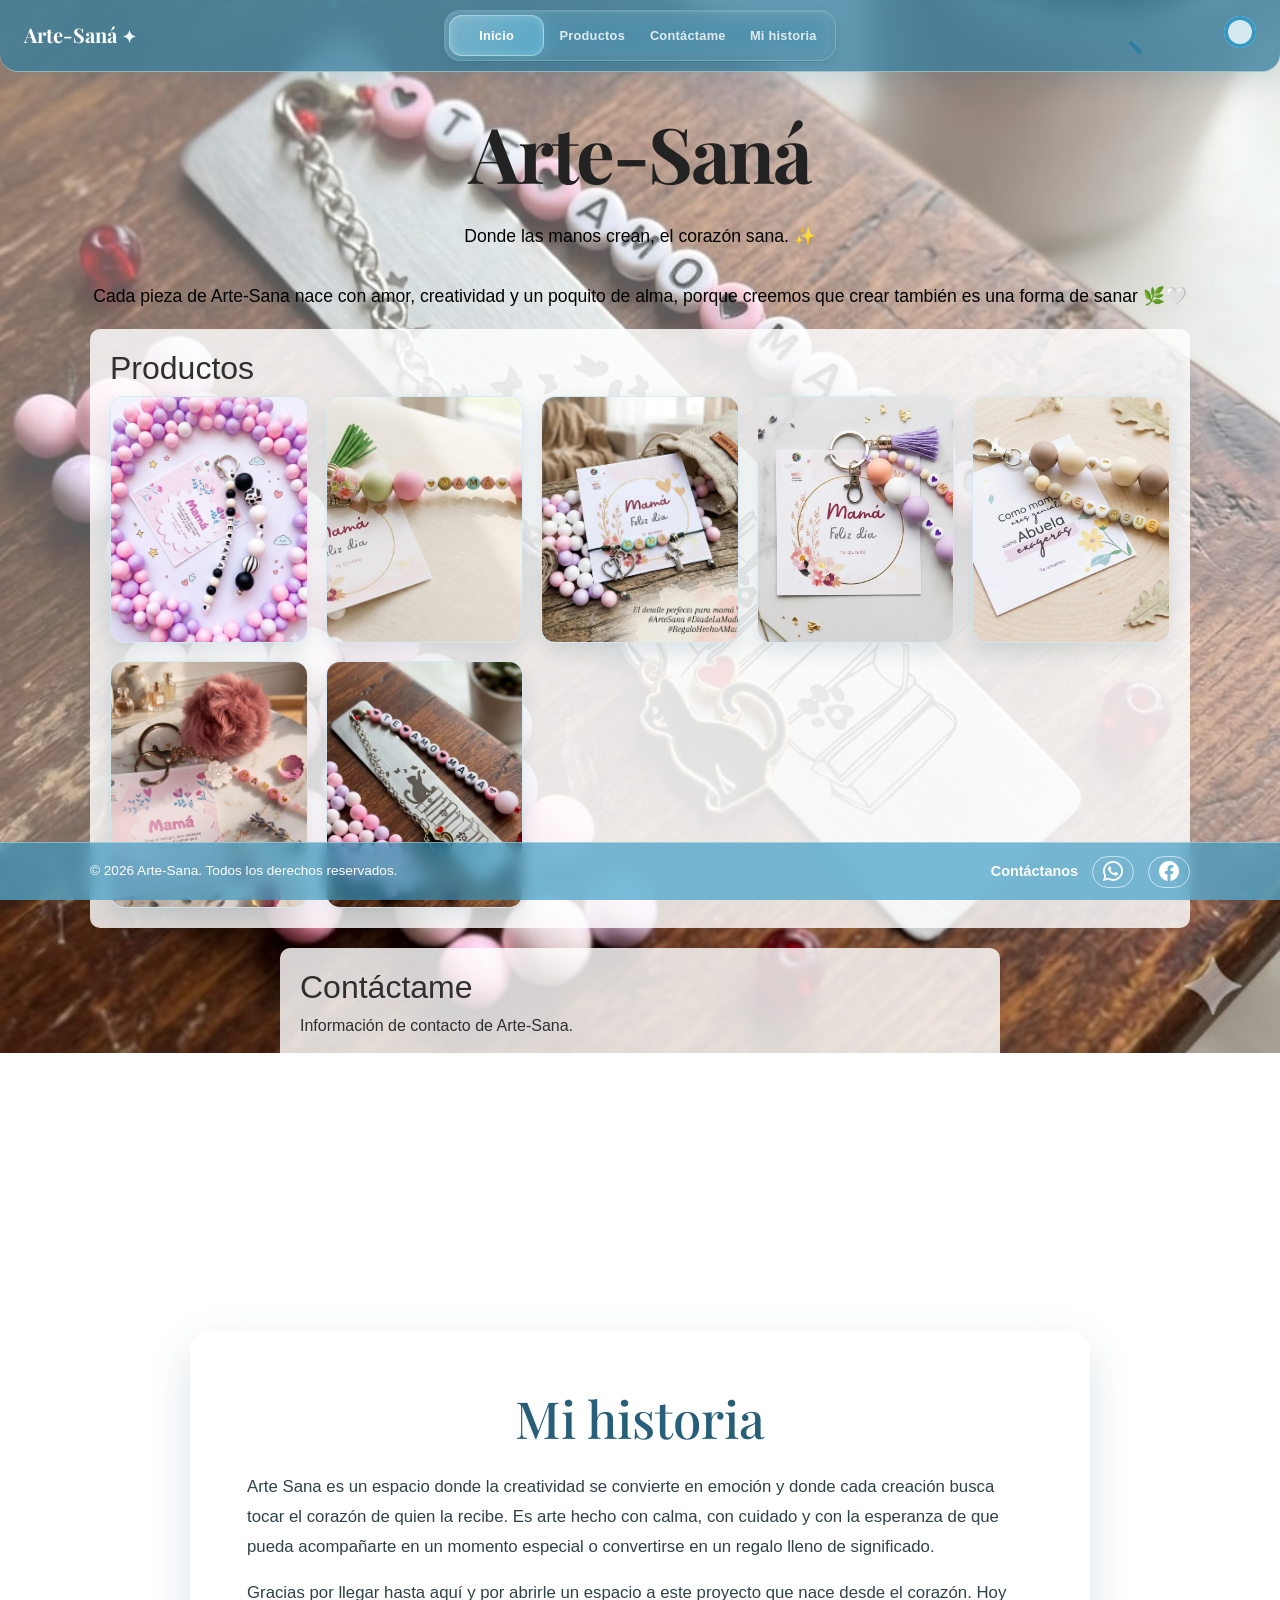
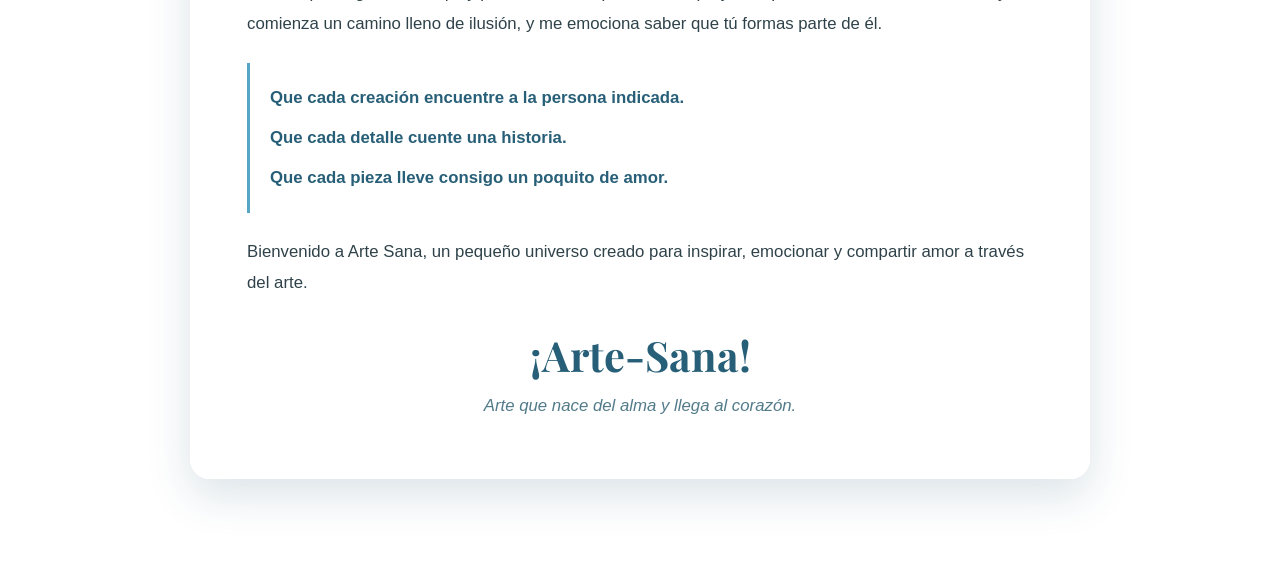
==== index.html @ e48c58b5 "primer commit sitio arte_sana" ====
<!DOCTYPE html>
<html lang="es">

<head>
    <meta charset="UTF-8">
    <meta name="viewport" content="width=device-width, initial-scale=1">

    <title>Arte-Sana</title>

    <link href="https://cdn.jsdelivr.net/npm/bootstrap@5.3.3/dist/css/bootstrap.min.css" rel="stylesheet">


    <link rel="preconnect" href="https://fonts.googleapis.com">
    <link rel="preconnect" href="https://fonts.gstatic.com" crossorigin>

    <link href="https://fonts.googleapis.com/css2?family=Playfair+Display:wght@500;600;700;800&display=swap"
        rel="stylesheet">

    <link rel="stylesheet" href="https://cdn.jsdelivr.net/npm/bootstrap-icons@1.13.1/font/bootstrap-icons.min.css">

    <link rel="stylesheet" href="style.css">
</head>

<body>

    <header class="topbar">
        <a class="marca" href="#inicio">Arte-Saná <span aria-hidden="true">✦</span></a>

        <nav class="sidebar glass-radio-group" aria-label="Navegación principal" data-active="0">
            <a class="sidebar-link" href="#inicio">Inicio</a>
            <a class="sidebar-link" href="#productos">Productos</a>
            <a class="sidebar-link" href="#contacto">Contáctame</a>
            <a class="sidebar-link" href="#historia">Mi historia</a>
            <span class="glass-glider" aria-hidden="true"></span>
        </nav>

        <form class="search-bar" role="search" aria-label="Buscar productos">
            <label for="buscar-productos">Buscar productos</label>
            <input required pattern=".*\S.*" type="search" class="input" id="buscar-productos"
                aria-label="Buscar productos" autocomplete="off">
            <span class="caret" aria-hidden="true"></span>
        </form>
    </header>

    <main class="pagina" id="inicio">

        <h1>Arte-Saná</h1>

        <h3>Donde las manos crean, el corazón sana. ✨</h3>
        <br>
        <h3>Cada pieza de Arte-Sana nace con amor, creatividad y un poquito de alma, porque creemos que crear también es
            una forma de sanar 🌿🤍</h3>

        <section id="productos" class="seccion seccion-productos">
            <h2>Productos</h2>
            <div class="productos-galeria" aria-live="polite">
                <article class="producto-foto" data-search="producto artesanal 1 foto uno">
                    <img src="img/fondocarrusel1.jpg" alt="Foto del producto artesanal 1">
                </article>
                <article class="producto-foto" data-search="producto artesanal 2 foto dos">
                    <img src="img/fondocarrusel2.jpg" alt="Foto del producto artesanal 2">
                </article>
                <article class="producto-foto" data-search="producto artesanal 3 foto tres">
                    <img src="img/fondocarrusel3.jpg" alt="Foto del producto artesanal 3">
                </article>
                <article class="producto-foto" data-search="producto artesanal 4 foto cuatro">
                    <img src="img/fondocarrusel4.jpg" alt="Foto del producto artesanal 4">
                </article>
                <article class="producto-foto" data-search="producto artesanal 5 foto cinco">
                    <img src="img/fondocarrusel5.jpg" alt="Foto del producto artesanal 5">
                </article>
                <article class="producto-foto" data-search="producto artesanal 6 foto seis">
                    <img src="img/fondocarrusel6.jpg" alt="Foto del producto artesanal 6">
                </article>
                <article class="producto-foto" data-search="producto artesanal 7 foto siete">
                    <img src="img/fondocarrusel7.jpg" alt="Foto del producto artesanal 7">
                </article>
            </div>
            <p class="sin-resultados" hidden>No se encontraron productos.</p>
        </section>

        <section id="contacto" class="seccion">
            <h2>Contáctame</h2>
            <p>Información de contacto de Arte-Sana.</p>
        </section>

    </main>

    <section id="historia" class="historia-seccion" aria-labelledby="historia-titulo">
        <div class="historia-contenido">
            <h2 id="historia-titulo">Mi historia</h2>
            <p>Arte Sana es un espacio donde la creatividad se convierte en emoción y donde cada creación busca tocar
                el corazón de quien la recibe. Es arte hecho con calma, con cuidado y con la esperanza de que pueda
                acompañarte en un momento especial o convertirse en un regalo lleno de significado.</p>
            <p>Gracias por llegar hasta aquí y por abrirle un espacio a este proyecto que nace desde el corazón. Hoy
                comienza un camino lleno de ilusión, y me emociona saber que tú formas parte de él.</p>
            <div class="historia-deseos">
                <p>Que cada creación encuentre a la persona indicada.</p>
                <p>Que cada detalle cuente una historia.</p>
                <p>Que cada pieza lleve consigo un poquito de amor.</p>
            </div>
            <p>Bienvenido a Arte Sana, un pequeño universo creado para inspirar, emocionar y compartir amor a través
                del arte.</p>
            <h3>¡Arte-Sana!</h3>
            <p class="historia-frase">Arte que nace del alma y llega al corazón.</p>
        </div>
    </section>

    <footer class="footer">

        <div class="footer-contenido">

            <p class="copyright">
                © 2026 Arte-Sana. Todos los derechos reservados.
            </p>

            <div class="redes">

                <span>Contáctanos</span>

                <a href="https://wa.me/50688555545?text=Hola%2C%20me%20gustar%C3%ADa%20tener%20m%C3%A1s%20informaci%C3%B3n%20sobre%20Arte-Sana."
                    target="_blank" rel="noopener noreferrer" aria-label="Escribir por WhatsApp"
                    title="Escríbenos por WhatsApp">
                    <i class="bi bi-whatsapp"></i>
                </a>

                <a href="https://www.facebook.com/profile.php?id=61594188442685" target="_blank"
                    rel="noopener noreferrer" aria-label="Visitar Facebook de Arte-Sana" title="Visitar Facebook">
                    <i class="bi bi-facebook"></i>
                </a>

            </div>

        </div>

    </footer>
    <script>
        const productSearch = document.querySelector("#buscar-productos");
        const productCards = [...document.querySelectorAll(".producto-foto")];
        const noProductsMessage = document.querySelector(".sin-resultados");

        function filterProducts() {
            const query = productSearch.value.trim().toLocaleLowerCase();
            let visibleProducts = 0;

            productCards.forEach((card) => {
                const matches = card.dataset.search.includes(query);
                card.hidden = !matches;
                visibleProducts += Number(matches);
            });

            noProductsMessage.hidden = visibleProducts > 0;
        }

        productSearch.addEventListener("input", filterProducts);
        document.querySelector(".search-bar").addEventListener("submit", (event) => {
            event.preventDefault();
            filterProducts();
            document.querySelector("#productos").scrollIntoView({ behavior: "smooth" });
        });

        const footer = document.querySelector(".footer");
        const sectionLinks = [...document.querySelectorAll(".sidebar-link")];
        const sectionNav = document.querySelector(".sidebar");

        function updateActiveSection() {
            const currentHash = window.location.hash || "#inicio";
            const activeIndex = sectionLinks.findIndex((link) => link.hash === currentHash);
            const index = activeIndex < 0 ? 0 : activeIndex;

            sectionNav.dataset.active = index;
            sectionLinks.forEach((link, linkIndex) => {
                if (linkIndex === index) {
                    link.setAttribute("aria-current", "page");
                } else {
                    link.removeAttribute("aria-current");
                }
            });
        }

        sectionNav.addEventListener("click", (event) => {
            if (event.target.closest(".sidebar-link")) {
                updateActiveSection();
            }
        });
        window.addEventListener("hashchange", updateActiveSection);
        updateActiveSection();

        let lastScrollY = window.scrollY;

        window.addEventListener("scroll", () => {
            const currentScrollY = window.scrollY;
            const scrollDifference = currentScrollY - lastScrollY;

            if (Math.abs(scrollDifference) >= 4) {
                const isScrollingUp = scrollDifference < 0 && currentScrollY > 0;
                footer.classList.toggle("footer--oculto", isScrollingUp);
                footer.inert = isScrollingUp;
                lastScrollY = currentScrollY;
            }
        }, { passive: true });
    </script>
</body>

</html>
---- style.css ----
* {
    box-sizing: border-box;
}

html,
body {
    width: 100%;
    min-height: 100%;
    margin: 0;
}

html {
    scroll-behavior: smooth;
}

body {
    overflow-x: hidden;
    font-family: Arial, sans-serif;
}

/* Fondo principal de Arte-Sana */
.pagina {
    min-height: 100vh;
    padding: 112px 40px 125px;

    background-image:
        linear-gradient(rgba(255, 255, 255, 0.35),
            rgba(255, 255, 255, 0.35)),
        url("img/fondo.jpg.jpeg");

    background-size: cover;
    background-position: center;
    background-repeat: no-repeat;
    background-attachment: fixed;
}

/* Título principal */
h1 {
    margin: 0 0 30px;
    color: #222;
    text-align: center;

    font-family: "Playfair Display", Georgia, serif;
    font-size: clamp(2.5rem, 6vw, 5rem);
    font-weight: 700;
    line-height: 1.05;
    letter-spacing: -0.03em;
}

/* Texto descriptivo */
h3 {
    margin: 0 0 10px;
    color: black;
    text-align: center;

    font-family: "Montserrat", Arial, sans-serif;
    font-size: 1.1rem;
    font-weight: 400;
    line-height: 1.5;
}

/* Franja superior translúcida */
.topbar {
    position: fixed;
    top: 0;
    right: 0;
    left: 0;
    z-index: 40;

    display: grid;
    grid-template-columns: minmax(0, 1fr) auto minmax(0, 1fr);
    align-items: center;
    gap: 18px;
    min-height: 72px;
    padding: 8px 24px;

    background: rgba(52, 126, 157, 0.76);
    border: 0;
    border-bottom: 1px solid rgba(255, 255, 255, 0.42);
    border-radius: 0 0 18px 18px;
    box-shadow: 0 8px 28px rgba(30, 86, 109, 0.16);

    backdrop-filter: blur(14px);
    -webkit-backdrop-filter: blur(14px);
}

.marca {
    justify-self: start;

    color: white;
    font-family: "Playfair Display", Georgia, serif;
    font-size: 1.25rem;
    font-weight: 700;
    text-decoration: none;
    white-space: nowrap;
}

.marca span {
    color: #eaf7fb;
    font-family: Arial, sans-serif;
    font-size: 0.85em;
}

/* Navegación segmentada en vidrio */
.sidebar {
    --bg: rgba(231, 245, 250, 0.13);
    --text: rgba(255, 255, 255, 0.82);

    position: relative;
    display: flex;
    align-items: center;
    justify-content: center;
    overflow: hidden;
    width: fit-content;
    padding: 4px;

    background: var(--bg);
    border: 1px solid rgba(255, 255, 255, 0.16);
    border-radius: 1rem;
    box-shadow:
        inset 1px 1px 4px rgba(255, 255, 255, 0.2),
        inset -1px -1px 6px rgba(20, 69, 91, 0.18),
        0 4px 12px rgba(20, 69, 91, 0.12);
    backdrop-filter: blur(12px);
    -webkit-backdrop-filter: blur(12px);
}

.sidebar-link {
    position: relative;
    z-index: 2;
    display: flex;
    flex: 1;
    align-items: center;
    justify-content: center;
    min-width: 78px;
    padding: 0.7rem 1rem;

    color: var(--text);
    text-decoration: none;
    font-size: 0.8rem;
    font-weight: 600;
    letter-spacing: 0.02em;
    white-space: nowrap;

    transition: color 0.3s ease-in-out;
}

.sidebar-link:hover {
    color: #fff;
}

.sidebar-link[aria-current="page"] {
    color: #fff;
}

.sidebar-link:focus-visible {
    outline: 2px solid rgba(255, 255, 255, 0.9);
    outline-offset: -3px;
    border-radius: 0.75rem;
}

.glass-glider {
    position: absolute;
    top: 4px;
    bottom: 4px;
    left: 4px;
    z-index: 1;
    width: calc((100% - 8px) / 4);

    background: linear-gradient(135deg, rgba(179, 229, 247, 0.42), rgba(91, 179, 211, 0.72));
    border: 1px solid rgba(255, 255, 255, 0.42);
    border-radius: 0.8rem;
    box-shadow:
        0 0 18px rgba(134, 213, 241, 0.28),
        0 0 10px rgba(220, 247, 255, 0.25) inset;
    transition:
        transform 0.5s cubic-bezier(0.37, 1.2, 0.66, 1),
        background 0.4s ease-in-out,
        box-shadow 0.4s ease-in-out;
    pointer-events: none;
}

.sidebar[data-active="1"] .glass-glider {
    transform: translateX(100%);
}

.sidebar[data-active="2"] .glass-glider {
    transform: translateX(200%);
}

.sidebar[data-active="3"] .glass-glider {
    transform: translateX(300%);
}

/* Buscador integrado en la franja */
.search-bar {
    justify-self: end;
    width: min(17em, 24vw);
    margin: 0;
}

.search-bar label {
    position: absolute;
    width: 1px;
    height: 1px;
    padding: 0;
    overflow: hidden;
    clip: rect(0, 0, 0, 0);
    white-space: nowrap;
    clip-path: inset(50%);
}

.search-bar .input,
.search-bar .caret {
    display: block;
    margin: auto;
    transition: all 0.5s linear;
}

.search-bar .input {
    width: 2em;
    height: 2em;
    margin-right: 0;

    color: #20343c;
    font: 1em/1.5 Arial, sans-serif;
    background: rgba(231, 245, 250, 0.88);
    border: 0;
    border-radius: 50%;
    box-shadow: 0 0 0 0.25em inset #3498c3;
    caret-color: #2a7ea3;
    appearance: none;
    cursor: pointer;
}

.search-bar:hover .input,
.search-bar .input:focus-visible,
.search-bar .input:valid {
    width: 100%;
    height: 3em;
    padding: 0.75em 1em;

    background: rgba(231, 245, 250, 0.96);
    border-radius: 0.75em;
    box-shadow: 0 0 0 1px rgba(42, 126, 163, 0.28);
    cursor: text;
    outline: 2px solid transparent;
    transition-duration: 0.25s;
    transition-delay: 0.25s;
}

.search-bar .input:focus-visible {
    animation: showCaret 1s steps(1);
}

.search-bar .input::-webkit-search-decoration {
    appearance: none;
}

.search-bar .caret {
    width: 0.25em;
    height: 1em;
    margin-bottom: -0.6em;

    background: #2a7ea3;
    border-radius: 0 0 0.125em 0.125em;
    transform: translate(0, -1em) rotate(-45deg) translate(0, 0.875em);
    transform-origin: 50% 0;
}

.search-bar:hover .input + .caret,
.search-bar .input:focus-visible + .caret,
.search-bar .input:valid + .caret {
    width: 1px;
    height: 1.5em;

    background: transparent;
    animation: handleToCaret 1s linear;
    transform: translate(0, -1em) rotate(-180deg) translate(7.5em, -0.25em);
}

@keyframes showCaret {
    from {
        caret-color: transparent;
    }

    to {
        caret-color: #2a7ea3;
    }
}

@keyframes handleToCaret {
    from {
        width: 0.25em;
        height: 1em;
        background: currentColor;
        transform: translate(0, -1em) rotate(-45deg) translate(0, 0.875em);
    }

    25% {
        width: 0.25em;
        height: 1em;
        background: currentColor;
        transform: translate(0, -1em) rotate(-180deg) translate(0, 0.875em);
    }

    50%,
    62.5% {
        width: 1px;
        height: 1.5em;
        background: #2a7ea3;
        transform: translate(0, -1em) rotate(-180deg) translate(7.5em, 2.5em);
    }

    75%,
    99% {
        width: 1px;
        height: 1.5em;
        background: #2a7ea3;
        transform: translate(0, -1em) rotate(-180deg) translate(7.5em, -0.25em);
    }

    87.5% {
        transform: translate(0, -1em) rotate(-180deg) translate(7.5em, 0.125em);
    }

    to {
        width: 1px;
        height: 1.5em;
        background: transparent;
        transform: translate(0, -1em) rotate(-180deg) translate(7.5em, -0.25em);
    }
}

/* Tarjetas principales */
.seccion {
    width: min(720px, 100%);
    margin: 20px auto;
    padding: 20px;

    color: #2f2f2f;
    background-color: rgba(255, 255, 255, 0.82);
    border-radius: 10px;
}

.seccion h2 {
    margin-top: 0;
}

section[id] {
    scroll-margin-top: 100px;
}

.seccion-productos {
    width: min(1100px, 100%);
}

.historia-seccion {
    display: grid;
    min-height: 100vh;
    padding: 112px 24px 100px;
    place-items: center;

    background-image:
        linear-gradient(rgba(232, 245, 249, 0.48), rgba(232, 245, 249, 0.48)),
        url("img/fondo.jpg.jpeg");
    background-position: center;
    background-size: cover;
    background-attachment: fixed;
}

.historia-contenido {
    width: min(900px, 100%);
    padding: clamp(24px, 5vw, 56px);

    color: #2f424a;
    background: rgba(255, 255, 255, 0.86);
    border: 1px solid rgba(255, 255, 255, 0.72);
    border-radius: 20px;
    box-shadow: 0 16px 44px rgba(32, 83, 105, 0.16);
}

.historia-contenido h2 {
    margin: 0 0 22px;
    color: #285f78;
    font-family: "Playfair Display", Georgia, serif;
    font-size: clamp(2rem, 4vw, 3.25rem);
    text-align: center;
}

.historia-contenido p {
    font-size: 1.05rem;
    line-height: 1.8;
}

.historia-deseos {
    margin: 24px 0;
    padding: 10px 20px;
    color: #285f78;
    border-left: 3px solid #58a6c5;
}

.historia-deseos p {
    margin: 10px 0;
    font-weight: 600;
}

.historia-contenido h3 {
    margin: 26px 0 5px;
    color: #285f78;
    font-family: "Playfair Display", Georgia, serif;
    font-size: clamp(1.8rem, 4vw, 2.6rem);
    font-weight: 700;
}

.historia-contenido .historia-frase {
    margin-bottom: 0;
    color: #527b89;
    font-style: italic;
    text-align: center;
}

.productos-galeria {
    display: grid;
    grid-template-columns: repeat(auto-fit, minmax(180px, 1fr));
    gap: 18px;
}

.producto-foto {
    overflow: hidden;
    aspect-ratio: 4 / 5;
    background: rgba(255, 255, 255, 0.65);
    border: 1px solid rgba(52, 152, 195, 0.18);
    border-radius: 14px;
    box-shadow: 0 8px 20px rgba(32, 83, 105, 0.14);
    transition: transform 0.3s ease, box-shadow 0.3s ease;
}

.producto-foto:hover {
    transform: translateY(-4px);
    box-shadow: 0 12px 24px rgba(32, 83, 105, 0.2);
}

.producto-foto img {
    display: block;

    width: 100%;
    height: 100%;

    object-fit: cover;
    transition: transform 0.5s cubic-bezier(0.22, 1, 0.36, 1);
}

.producto-foto:hover img {
    transform: scale(1.04);
}

.sin-resultados {
    margin: 18px 0 0;
    color: #49616b;
}

/* Footer fijo */
.footer {
    position: fixed;
    right: 0;
    bottom: 0;
    left: 0;

    z-index: 20;

    display: flex;
    align-items: center;
    justify-content: center;

    width: 100%;
    min-height: 58px;
    padding: 6px 20px;

    color: white;
    background: rgba(52, 152, 195, 0.65);
    border-top: 1px solid rgba(255, 255, 255, 0.35);

    backdrop-filter: blur(8px);
    -webkit-backdrop-filter: blur(8px);
    transition: transform 0.3s ease, opacity 0.3s ease;
}

.footer--oculto {
    opacity: 0;
    pointer-events: none;
    transform: translateY(100%);
}

.footer-contenido {
    display: flex;
    align-items: center;
    justify-content: space-between;
    gap: 20px;

    width: min(100%, 1100px);
    min-height: 44px;
    margin: 0 auto;
}

.copyright {
    margin: 0;
    color: white;
    font-size: 0.85rem;
    text-align: left;
}

.redes {
    display: flex;
    align-items: center;
    justify-content: center;
    gap: 14px;

    color: white;
    font-size: 0.9rem;
}

.redes span {
    font-weight: 600;
}

.redes a {
    display: inline-flex;
    align-items: center;
    justify-content: center;

    width: 42px;
    height: 32px;

    color: white;
    text-decoration: none;
    font-size: 1.15rem;

    border: 1px solid rgba(255, 255, 255, 0.6);
    border-radius: 20px;

    transition: background-color 0.2s ease,
        transform 0.2s ease;
}

.redes a i {
    font-size: 1.25rem;
    line-height: 1;
}

.redes a:hover {
    background-color: rgba(255, 255, 255, 0.25);
    transform: translateY(-2px);
}

@media (prefers-reduced-motion: reduce) {
    html {
        scroll-behavior: auto;
    }

    *,
    *::before,
    *::after {
        scroll-behavior: auto !important;
        transition-duration: 0.01ms !important;
    }
}

/* Pantalla dividida y tablets */
@media (max-width: 900px) {
    .pagina {
        padding: 120px 24px 125px;
    }

    .topbar {
        grid-template-columns: auto minmax(0, 1fr);
        gap: 4px 12px;
        padding: 8px 12px;
    }

    .sidebar {
        grid-column: 1 / -1;
        grid-row: 2;
    }

    .marca,
    .search-bar {
        grid-row: 1;
    }
}

/* Celulares */
@media (max-width: 500px) {
    .pagina {
        padding: 122px 10px 150px;
    }

    .topbar {
        top: 0;
        right: 0;
        left: 0;
        grid-template-columns: minmax(0, 1fr) auto;
        gap: 4px 8px;
        min-height: 0;
        padding: 7px 10px;
        border-radius: 0 0 14px 14px;
    }

    .marca {
        font-size: 1.05rem;
    }

    .sidebar {
        justify-content: space-between;
        gap: 0;
        width: 100%;
    }

    .sidebar-link {
        min-width: 0;
        padding: 0.62rem 0.3rem;
        font-size: 0.64rem;
    }

    h1 {
        font-size: 2.5rem;
    }

    .search-bar {
        width: min(11em, 42vw);
    }

    section[id] {
        scroll-margin-top: 115px;
    }

    .historia-seccion {
        min-height: 100vh;
        padding: 130px 14px 90px;
        background-attachment: scroll;
    }

    .historia-contenido {
        padding: 24px 20px;
        border-radius: 16px;
    }

    .historia-contenido p {
        font-size: 0.98rem;
        line-height: 1.7;
    }

    .historia-deseos {
        padding: 8px 14px;
    }

    .productos-galeria {
        grid-template-columns: repeat(2, minmax(0, 1fr));
        gap: 10px;
    }

    .footer {
        min-height: 54px;
        padding: 5px 10px;
    }

    .footer-contenido {
        gap: 8px;
    }

    .copyright {
        font-size: 0.62rem;
    }

    .redes {
        gap: 6px;
        font-size: 0.68rem;
    }

    .redes a {
        width: 30px;
        height: 28px;
    }

    .redes a i {
        font-size: 1rem;
    }
}
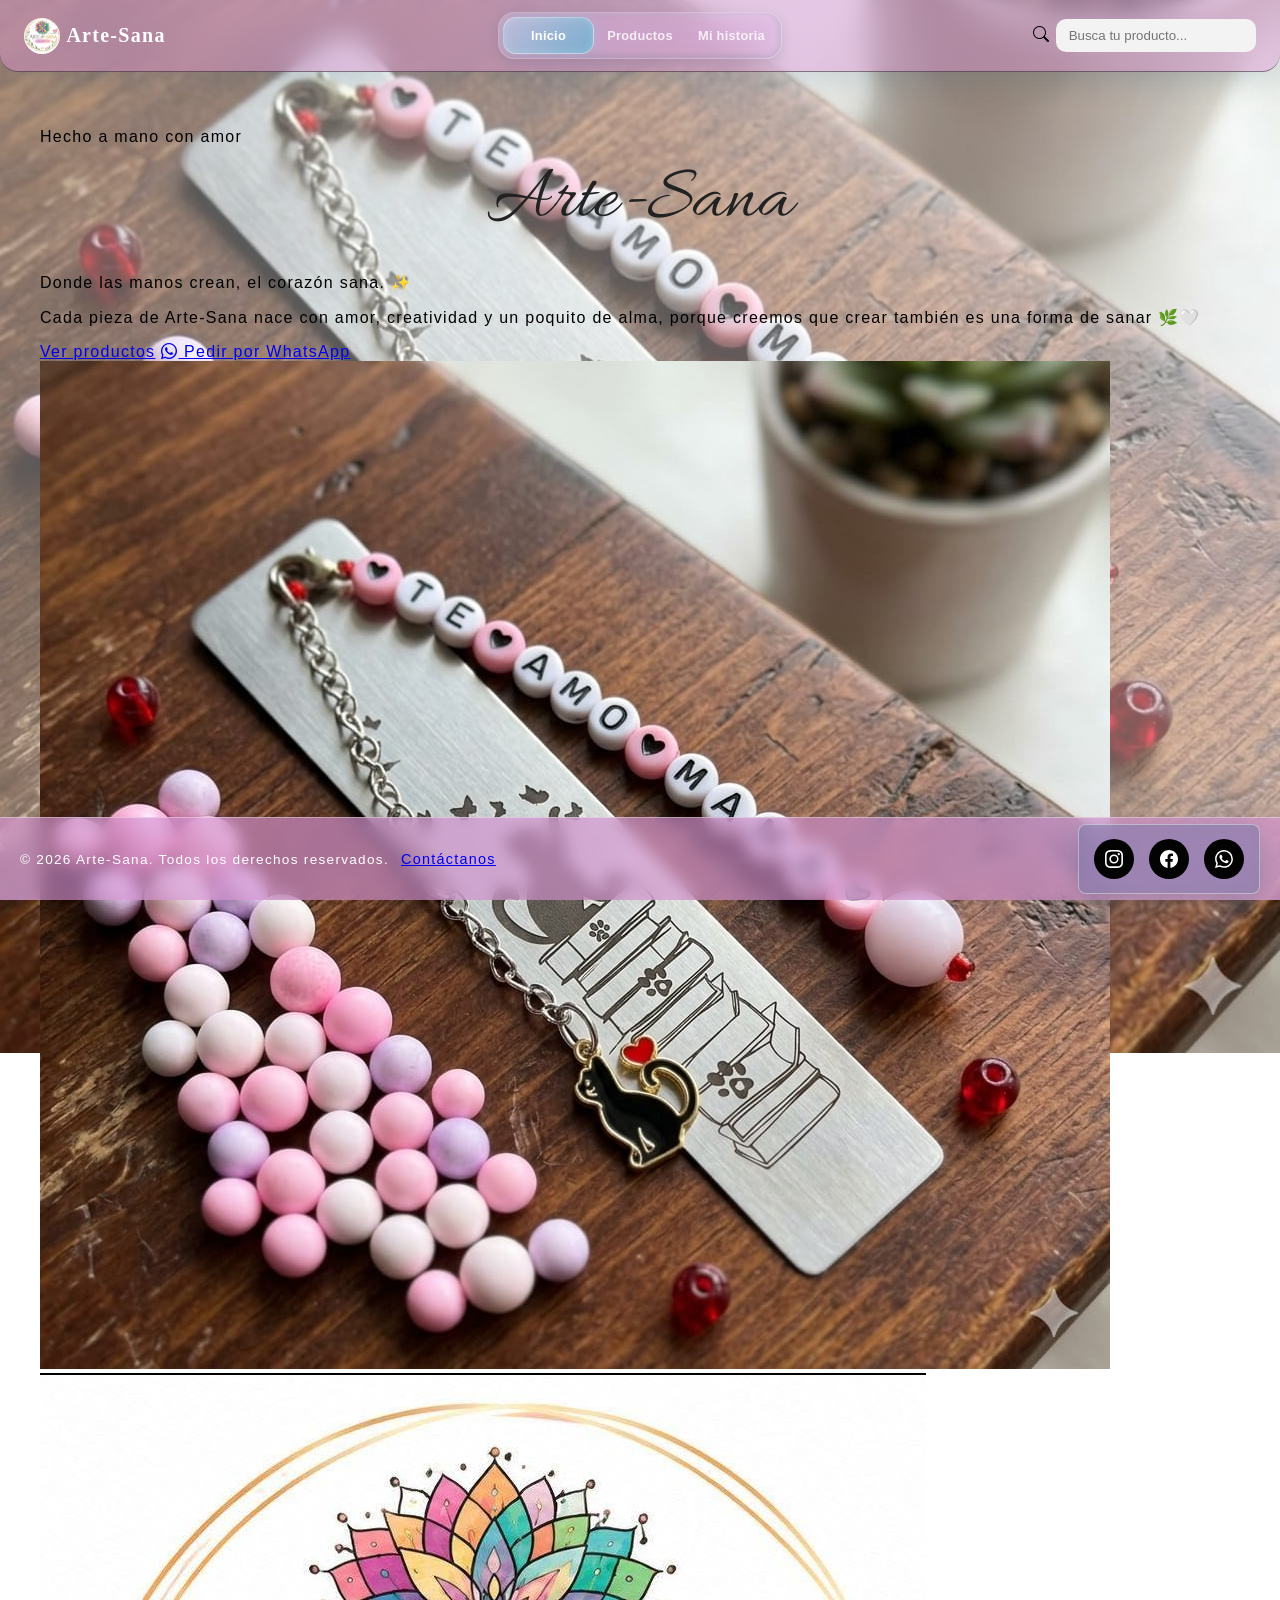
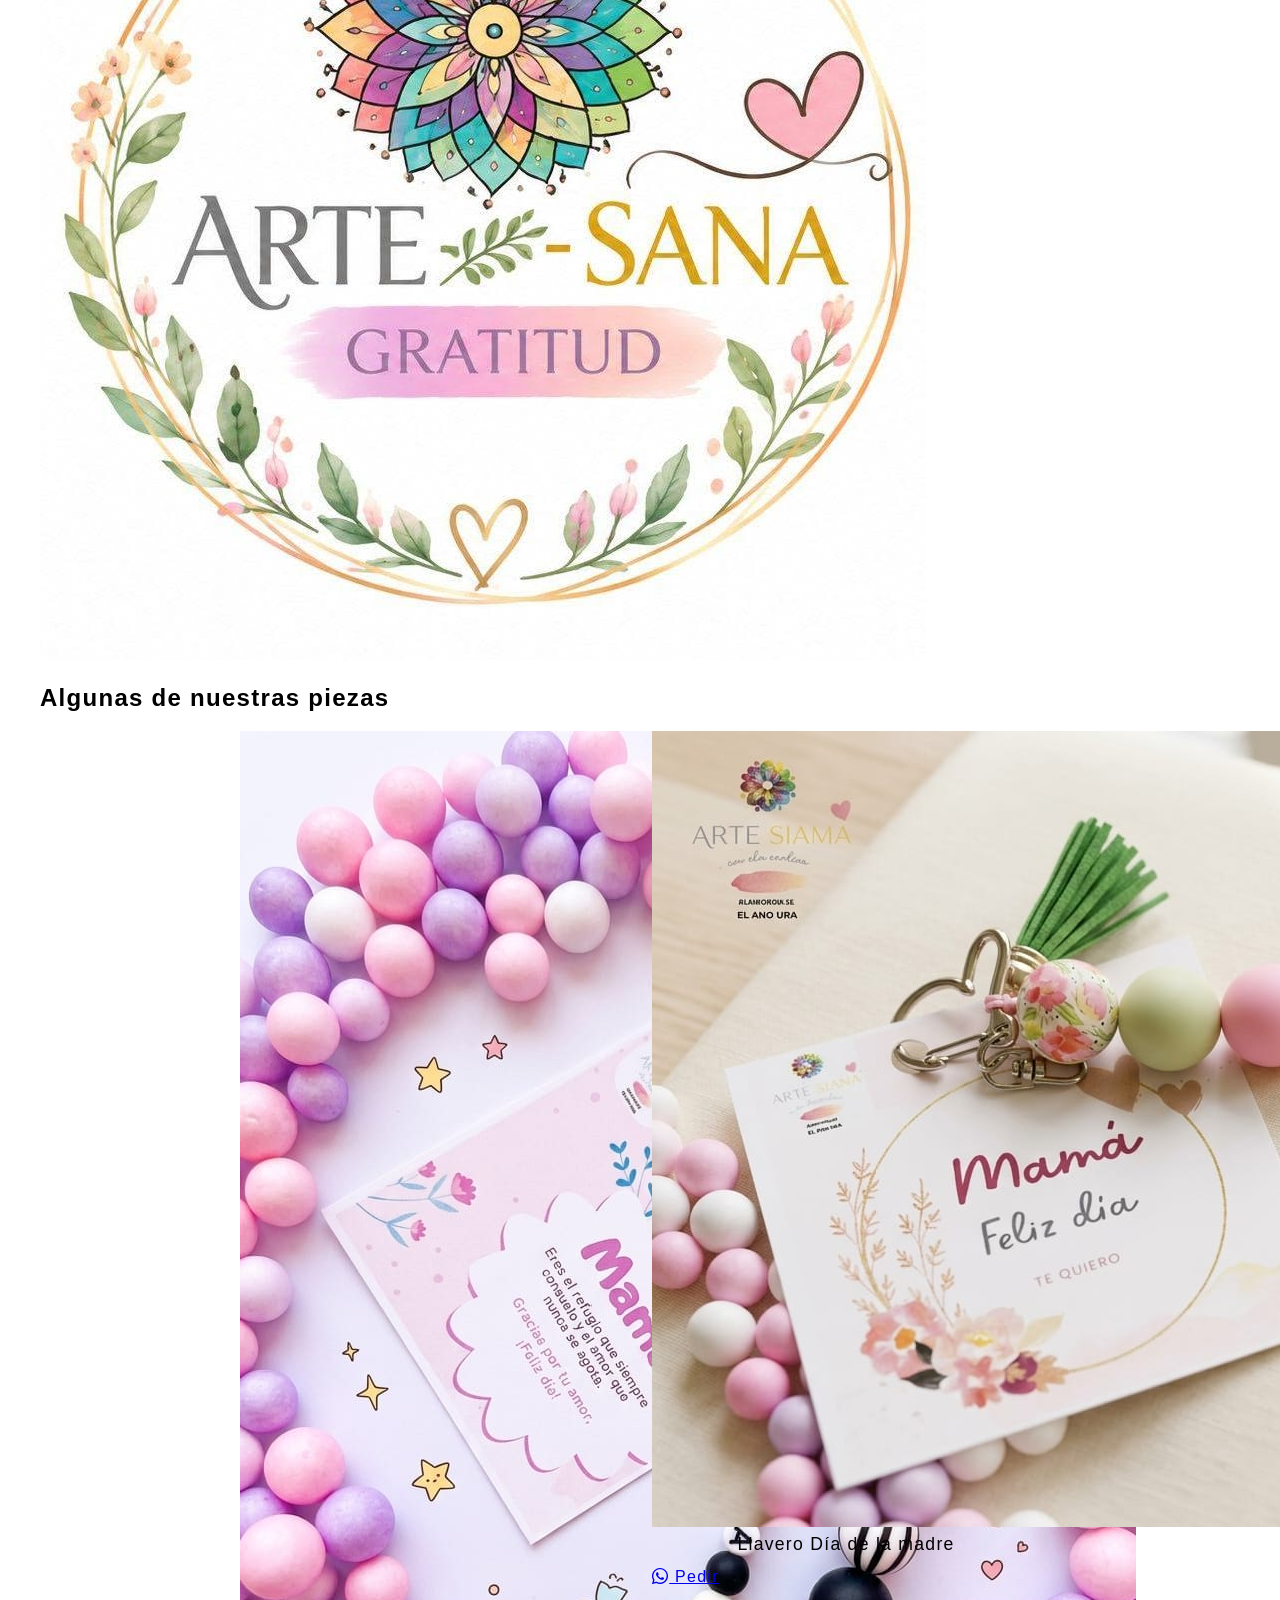
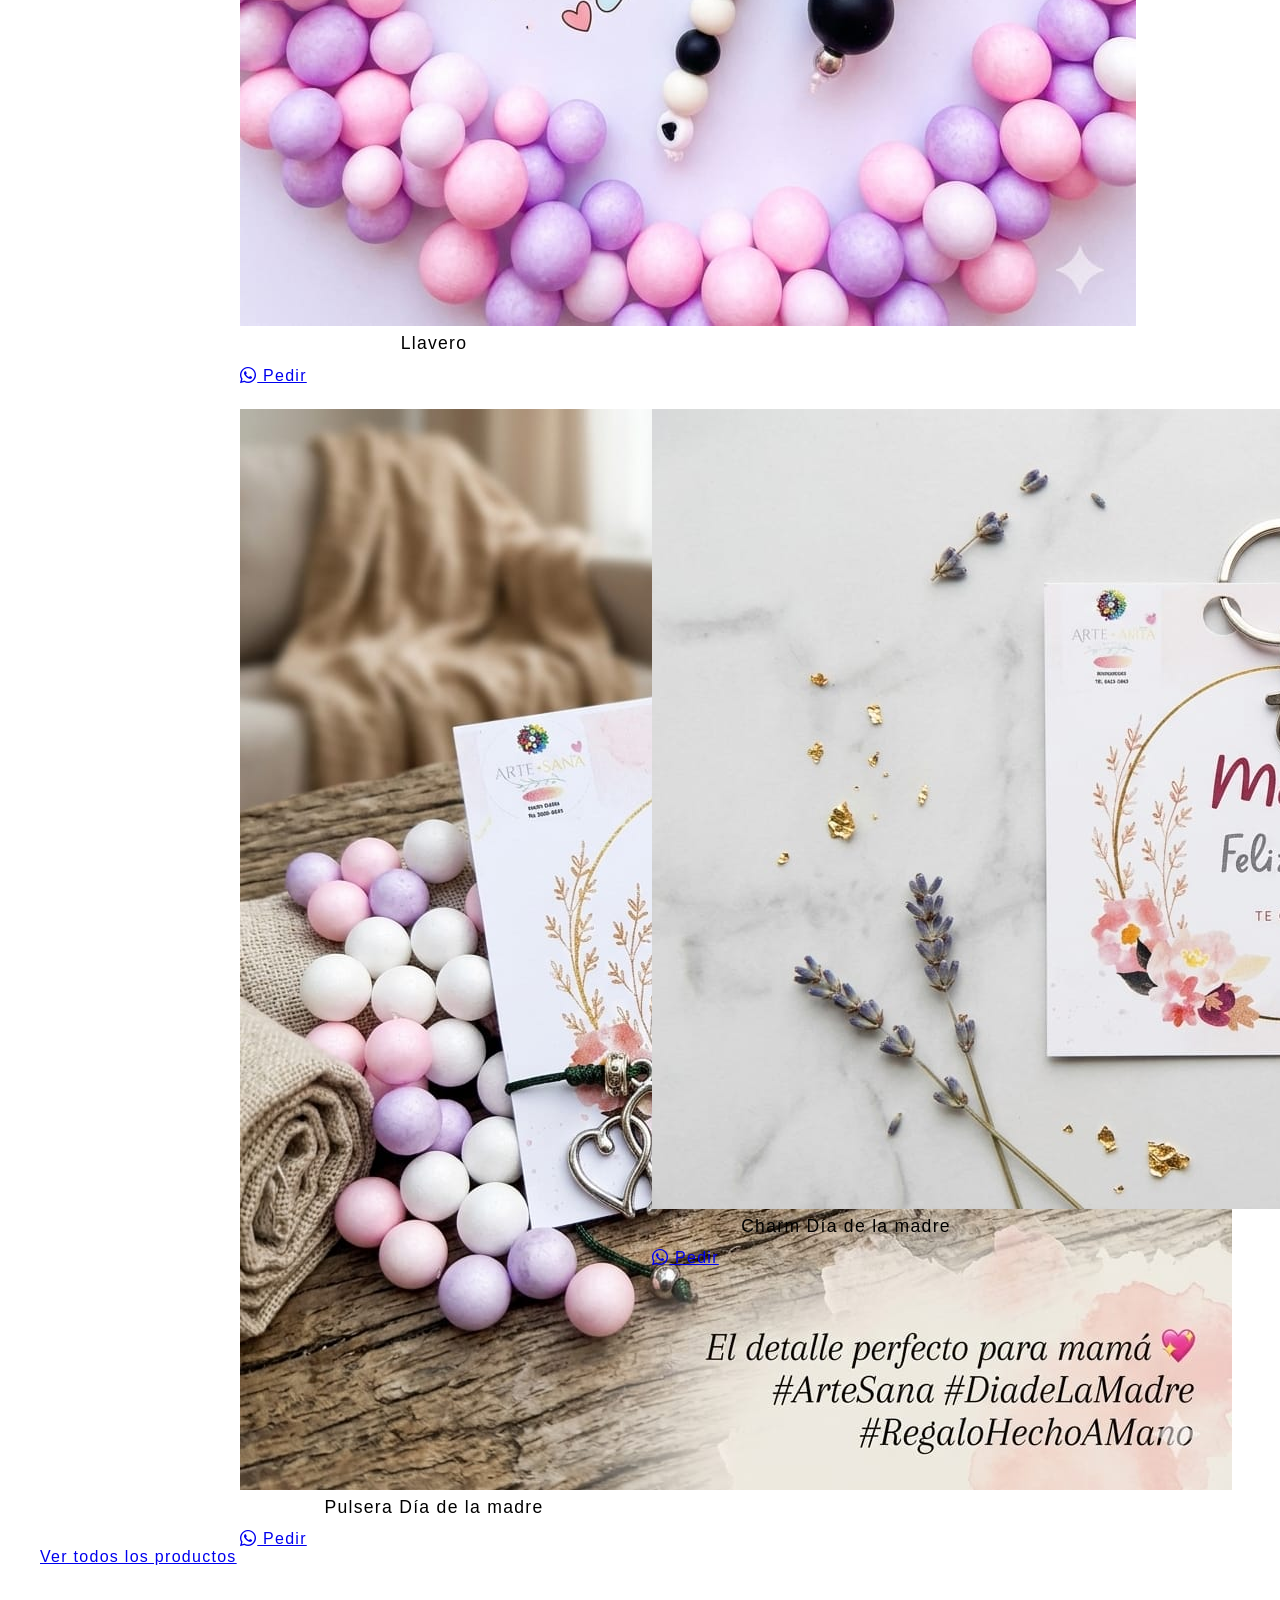
==== commit 95b2effc: "Ultimo commit Web terminada y lanzada" ====
--- a/index.html
+++ b/index.html
@@ -5,17 +5,19 @@
     <meta charset="UTF-8">
     <meta name="viewport" content="width=device-width, initial-scale=1">
 
-    <title>Arte-Sana</title>
-
-    <link href="https://cdn.jsdelivr.net/npm/bootstrap@5.3.3/dist/css/bootstrap.min.css" rel="stylesheet">
-
-
+    <title>Arte-Sana | Hecho a mano con amor</title>
+    <meta name="description"
+        content="Arte-Sana: pulseras, llaveros, charms, separadores de libros y más, hechos a mano con amor.">
+    <meta name="theme-color" content="#FFF6EE">
+    <link rel="icon" href="img/logo_arte-sana.png">
+
+    <!-- Tipografías: Allura (títulos) y Nunito (texto) -->
     <link rel="preconnect" href="https://fonts.googleapis.com">
     <link rel="preconnect" href="https://fonts.gstatic.com" crossorigin>
-
-    <link href="https://fonts.googleapis.com/css2?family=Playfair+Display:wght@500;600;700;800&display=swap"
+    <link href="https://fonts.googleapis.com/css2?family=Allura&family=Nunito:wght@400;600;700;800&display=swap"
         rel="stylesheet">
 
+    <!-- Íconos (lupa y WhatsApp) -->
     <link rel="stylesheet" href="https://cdn.jsdelivr.net/npm/bootstrap-icons@1.13.1/font/bootstrap-icons.min.css">
 
     <link rel="stylesheet" href="style.css">
@@ -24,169 +26,610 @@
 <body>
 
     <header class="topbar">
-        <a class="marca" href="#inicio">Arte-Saná <span aria-hidden="true">✦</span></a>
-
-        <nav class="sidebar glass-radio-group" aria-label="Navegación principal" data-active="0">
+
+        <a class="marca" href="#inicio" aria-label="Arte-Sana, ir al inicio">
+            <img src="img/logo_arte-sana.png" alt="">
+            <span>Arte-Sana</span>
+        </a>
+
+        <nav class="sidebar" aria-label="Navegación principal" data-active="0">
             <a class="sidebar-link" href="#inicio">Inicio</a>
             <a class="sidebar-link" href="#productos">Productos</a>
-            <a class="sidebar-link" href="#contacto">Contáctame</a>
             <a class="sidebar-link" href="#historia">Mi historia</a>
             <span class="glass-glider" aria-hidden="true"></span>
         </nav>
 
-        <form class="search-bar" role="search" aria-label="Buscar productos">
-            <label for="buscar-productos">Buscar productos</label>
-            <input required pattern=".*\S.*" type="search" class="input" id="buscar-productos"
-                aria-label="Buscar productos" autocomplete="off">
-            <span class="caret" aria-hidden="true"></span>
-        </form>
+        <div class="busqueda-wrap">
+            <i class="bi bi-search" aria-hidden="true"></i>
+            <input id="buscar-productos" type="text" placeholder="Busca tu producto..." class="buscador"
+                autocomplete="off" aria-label="Buscar productos" role="combobox" aria-autocomplete="list"
+                aria-controls="resultados-busqueda" aria-expanded="false">
+
+            <ul id="resultados-busqueda" class="resultados-busqueda" role="listbox" hidden></ul>
+        </div>
     </header>
 
-    <main class="pagina" id="inicio">
-
-        <h1>Arte-Saná</h1>
-
-        <h3>Donde las manos crean, el corazón sana. ✨</h3>
-        <br>
-        <h3>Cada pieza de Arte-Sana nace con amor, creatividad y un poquito de alma, porque creemos que crear también es
-            una forma de sanar 🌿🤍</h3>
-
-        <section id="productos" class="seccion seccion-productos">
-            <h2>Productos</h2>
-            <div class="productos-galeria" aria-live="polite">
-                <article class="producto-foto" data-search="producto artesanal 1 foto uno">
-                    <img src="img/fondocarrusel1.jpg" alt="Foto del producto artesanal 1">
-                </article>
-                <article class="producto-foto" data-search="producto artesanal 2 foto dos">
-                    <img src="img/fondocarrusel2.jpg" alt="Foto del producto artesanal 2">
-                </article>
-                <article class="producto-foto" data-search="producto artesanal 3 foto tres">
-                    <img src="img/fondocarrusel3.jpg" alt="Foto del producto artesanal 3">
-                </article>
-                <article class="producto-foto" data-search="producto artesanal 4 foto cuatro">
-                    <img src="img/fondocarrusel4.jpg" alt="Foto del producto artesanal 4">
-                </article>
-                <article class="producto-foto" data-search="producto artesanal 5 foto cinco">
-                    <img src="img/fondocarrusel5.jpg" alt="Foto del producto artesanal 5">
-                </article>
-                <article class="producto-foto" data-search="producto artesanal 6 foto seis">
-                    <img src="img/fondocarrusel6.jpg" alt="Foto del producto artesanal 6">
-                </article>
-                <article class="producto-foto" data-search="producto artesanal 7 foto siete">
-                    <img src="img/fondocarrusel7.jpg" alt="Foto del producto artesanal 7">
-                </article>
+
+    <main class="pagina">
+
+        <!-- SECCIÓN 1: INICIO -->
+        <section id="inicio" class="seccion-pagina activa">
+            <div class="hero">
+                <div class="hero-texto">
+                    <p class="hero-etiqueta">Hecho a mano con amor</p>
+                    <h1>Arte-Sana</h1>
+                    <p class="hero-lema">Donde las manos crean, el corazón sana. ✨</p>
+                    <p class="hero-desc">Cada pieza de Arte-Sana nace con amor, creatividad y un poquito de alma,
+                        porque creemos que crear también es una forma de sanar 🌿🤍</p>
+                    <div class="hero-botones">
+                        <a class="btn btn-primario" href="#productos" data-ir>Ver productos</a>
+                        <a class="btn btn-secundario"
+                            href="https://wa.me/50688555545?text=Hola%20Arte-Sana,%20quisiera%20m%C3%A1s%20informaci%C3%B3n"
+                            target="_blank" rel="noopener">
+                            <i class="bi bi-whatsapp" aria-hidden="true"></i> Pedir por WhatsApp
+                        </a>
+                    </div>
+                </div>
+
+                <div class="hero-imagen">
+                    <img src="img/fondo.jpg.jpeg" alt="Llavero y pulsera artesanal de Arte-Sana">
+                    <div class="hero-sello">
+                        <img src="img/logo_arte-sana.png" alt="Logo de Arte-Sana">
+                    </div>
+                </div>
             </div>
-            <p class="sin-resultados" hidden>No se encontraron productos.</p>
+
+            <!-- Se llena solo con las primeras piezas de la lista de productos -->
+            <div class="destacados" id="destacados-bloque" hidden>
+                <h2 class="titulo-seccion">Algunas de nuestras piezas</h2>
+                <div class="productos-galeria" id="destacados"></div>
+                <div class="destacados-cta">
+                    <a class="btn btn-secundario" href="#productos" data-ir>Ver todos los productos</a>
+                </div>
+            </div>
         </section>
 
-        <section id="contacto" class="seccion">
-            <h2>Contáctame</h2>
-            <p>Información de contacto de Arte-Sana.</p>
+        <!-- SECCIÓN 2: PRODUCTOS -->
+        <section id="productos" class="seccion-pagina seccion-productos">
+            <h2 class="titulo-seccion">Productos</h2>
+
+            <!-- Los botones de filtro se crean solos con las categorías que tengan productos -->
+            <div class="filtros" id="filtros" role="group" aria-label="Filtrar por categoría" hidden></div>
+
+            <div class="categorias-productos">
+                <section class="categoria-productos" data-categoria="pulseras" aria-labelledby="categoria-pulseras">
+                    <h3 class="categoria-titulo" id="categoria-pulseras"><span>Pulseras</span></h3>
+                    <div class="productos-galeria" aria-label="Pulseras"></div>
+                </section>
+                <section class="categoria-productos" data-categoria="llaveros" aria-labelledby="categoria-llaveros">
+                    <h3 class="categoria-titulo" id="categoria-llaveros"><span>Llaveros</span></h3>
+                    <div class="productos-galeria" aria-label="Llaveros"></div>
+                </section>
+                <section class="categoria-productos" data-categoria="charms" aria-labelledby="categoria-charms">
+                    <h3 class="categoria-titulo" id="categoria-charms"><span>Charms</span></h3>
+                    <div class="productos-galeria" aria-label="Charms"></div>
+                </section>
+                <section class="categoria-productos" data-categoria="separadores"
+                    aria-labelledby="categoria-separadores">
+                    <h3 class="categoria-titulo" id="categoria-separadores"><span>Separadores de libros</span></h3>
+                    <div class="productos-galeria" aria-label="Separadores de libros"></div>
+                </section>
+                <section class="categoria-productos" data-categoria="materas" aria-labelledby="categoria-materas">
+                    <h3 class="categoria-titulo" id="categoria-materas"><span>Materas</span></h3>
+                    <div class="productos-galeria" aria-label="Materas"></div>
+                </section>
+                <section class="categoria-productos" data-categoria="porta-lapices"
+                    aria-labelledby="categoria-porta-lapices">
+                    <h3 class="categoria-titulo" id="categoria-porta-lapices"><span>Porta lápices</span></h3>
+                    <div class="productos-galeria" aria-label="Porta lápices"></div>
+                </section>
+                <section class="categoria-productos" data-categoria="candelas" aria-labelledby="categoria-candelas">
+                    <h3 class="categoria-titulo" id="categoria-candelas"><span>Candelas</span></h3>
+                    <div class="productos-galeria" aria-label="Candelas"></div>
+                </section>
+                <section class="categoria-productos" data-categoria="otros" aria-labelledby="categoria-otros">
+                    <h3 class="categoria-titulo" id="categoria-otros"><span>Otros productos</span></h3>
+                    <div class="productos-galeria" aria-label="Otros productos"></div>
+                </section>
+            </div>
+
+            <!--
+                LISTA DE PRODUCTOS
+                Para agregar uno nuevo, copia una línea y cambia la foto y el nombre.
+                La categoría se asigna sola según el nombre (pulsera, llavero, charm,
+                separador, matera, porta lápices, candela). Si no coincide, va a "Otros productos".
+                Opcionales:
+                  - Precio:      <article class="producto" data-precio="₡3.500">
+                  - Descripción: <p class="producto-detalle">Texto aquí</p> (dentro del article)
+            -->
+            <template id="productos-origen">
+                <article class="producto"><img src="img/fondocarrusel1.jpg" alt="Llavero">
+                    <h3>Llavero</h3>
+                </article>
+                <article class="producto"><img src="img/fondocarrusel2.jpg" alt="Llavero Día de la madre">
+                    <h3>Llavero Día de la madre</h3>
+                </article>
+                <article class="producto"><img src="img/fondocarrusel3.jpg" alt="Pulsera Día de la madre">
+                    <h3>Pulsera Día de la madre</h3>
+                </article>
+                <article class="producto"><img src="img/fondocarrusel4.jpg" alt="Charm Día de la madre">
+                    <h3>Charm Día de la madre</h3>
+                </article>
+                <article class="producto"><img src="img/fondocarrusel5.jpg" alt="Charm para abuelita">
+                    <h3>Charm para abuelita</h3>
+                </article>
+                <article class="producto"><img src="img/fondocarrusel6.jpg" alt="Llavero para mamá">
+                    <h3>Llavero para mamá</h3>
+                </article>
+                <article class="producto"><img src="img/fondocarrusel7.jpg" alt="Separador de libros">
+                    <h3>Separador de libros</h3>
+                </article>
+                <article class="producto"><img src="img/fotoproducto1.jpg.jpeg" alt="Separador de libros">
+                    <h3>Separador de libros</h3>
+                </article>
+                <article class="producto"><img src="img/fotoproducto2.jpg" alt="Separador de libros">
+                    <h3>Separador de libros</h3>
+                </article>
+                <article class="producto"><img src="img/fotoproducto3.jpg" alt="Separador de libros">
+                    <h3>Separador de libros</h3>
+                </article>
+                <article class="producto"><img src="img/fotoproducto4.jpg" alt="Separador de libros">
+                    <h3>Separador de libros</h3>
+                </article>
+                <article class="producto"><img src="img/fotoproducto5.jpg" alt="Separador de libros">
+                    <h3>Separador de libros</h3>
+                </article>
+                <article class="producto"><img src="img/fotoproducto6.jpg" alt="Separador de libros">
+                    <h3>Separador de libros</h3>
+                </article>
+                <article class="producto"><img src="img/fotoproducto7.jpg" alt="Separador de libros">
+                    <h3>Separador de libros</h3>
+                </article>
+                <article class="producto"><img src="img/fotoproducto8.jpg" alt="Separador de libros">
+                    <h3>Separador de libros</h3>
+                </article>
+                <article class="producto"><img src="img/fotoproducto9.jpg" alt="Separador de libros">
+                    <h3>Separador de libros</h3>
+                </article>
+                <article class="producto"><img src="img/fotoproducto10.jpg" alt="Separador de libros">
+                    <h3>Separador de libros</h3>
+                </article>
+                <article class="producto"><img src="img/fotoproducto11.jpg" alt="Separador de libros">
+                    <h3>Separador de libros</h3>
+                </article>
+                <article class="producto"><img src="img/fotoproducto12.jpg" alt="Separador de libros">
+                    <h3>Separador de libros</h3>
+                </article>
+                <article class="producto"><img src="img/fotoproducto13.jpg" alt="Separador de libros">
+                    <h3>Separador de libros</h3>
+                </article>
+                <article class="producto"><img src="img/fotoproducto14.jpg" alt="Separador de libros">
+                    <h3>Separador de libros</h3>
+                </article>
+                <article class="producto"><img src="img/fotoproducto15.jpg" alt="Separador de libros">
+                    <h3>Separador de libros</h3>
+                </article>
+                <article class="producto"><img src="img/fotoproducto16.jpg" alt="Separador de libros">
+                    <h3>Separador de libros</h3>
+                </article>
+                <article class="producto"><img src="img/fotoproducto17.jpg" alt="Separador de libros">
+                    <h3>Separador de libros</h3>
+                </article>
+                <article class="producto"><img src="img/fotoproducto18.jpg" alt="Separador de libros">
+                    <h3>Separador de libros</h3>
+                </article>
+                <article class="producto"><img src="img/fotoproducto19.jpg" alt="Separador de libros">
+                    <h3>Separador de libros</h3>
+                </article>
+                <article class="producto"><img src="img/fotoproducto20.jpg" alt="Separador de libros">
+                    <h3>Separador de libros</h3>
+                </article>
+                <article class="producto"><img src="img/fotoproducto21.jpg" alt="Separador de libros">
+                    <h3>Separador de libros</h3>
+                </article>
+                <article class="producto"><img src="img/fotoproducto22.jpg" alt="Separador de libros">
+                    <h3>Separador de libros</h3>
+                </article>
+                <article class="producto"><img src="img/fotoproducto23.jpg" alt="Separador de libros">
+                    <h3>Separador de libros</h3>
+                </article>
+                <article class="producto"><img src="img/fotoproducto24.jpg" alt="Separador de libros">
+                    <h3>Separador de libros</h3>
+                </article>
+                <article class="producto"><img src="img/fotoproducto25.jpg" alt="Separador de libros">
+                    <h3>Separador de libros</h3>
+                </article>
+            </template>
         </section>
 
+        <!-- SECCIÓN 3: CONTACTO -->
+        <section id="contacto" class="seccion-pagina contacto-seccion" aria-labelledby="contacto-titulo">
+            <div class="contacto-tarjeta">
+                <h2 class="titulo-seccion" id="contacto-titulo">Contáctame</h2>
+                <p>¿Te gustó alguna pieza? Escríbeme y con gusto te cuento más.</p>
+                <hr class="linea-contacto">
+                <p>
+                    <i class="bi bi-telephone" aria-hidden="true"></i> Teléfono:
+                    <a href="tel:+50688555545">+506 8855-5545</a>
+                </p>
+                <div class="contacto-botones">
+                    <a class="btn btn-primario"
+                        href="https://wa.me/50688555545?text=Hola%20Arte-Sana,%20quisiera%20m%C3%A1s%20informaci%C3%B3n"
+                        target="_blank" rel="noopener">
+                        <i class="bi bi-whatsapp" aria-hidden="true"></i> Escríbeme por WhatsApp
+                    </a>
+                    <a class="btn btn-secundario" href="https://www.facebook.com/profile.php?id=61594188442685"
+                        target="_blank" rel="noopener noreferrer">
+                        <i class="bi bi-facebook" aria-hidden="true"></i> Facebook
+                    </a>
+                </div>
+            </div>
+        </section>
+
+        <!-- SECCIÓN 4: HISTORIA -->
+        <section id="historia" class="seccion-pagina historia-seccion" aria-labelledby="historia-titulo">
+            <div class="historia-contenido">
+                <h2 class="titulo-seccion" id="historia-titulo">Mi historia</h2>
+                <p>Arte Sana es un espacio donde la creatividad se convierte en emoción y donde cada creación busca
+                    tocar el corazón de quien la recibe. Es arte hecho con calma, con cuidado y con la esperanza de que
+                    pueda acompañarte en un momento especial o convertirse en un regalo lleno de significado.</p>
+                <p>Gracias por llegar hasta aquí y por abrirle un espacio a este proyecto que nace desde el corazón. Hoy
+                    comienza un camino lleno de ilusión, y me emociona saber que tú formas parte de él.</p>
+                <div class="historia-deseos">
+                    <p>Que cada creación encuentre a la persona indicada.</p>
+                    <p>Que cada detalle cuente una historia.</p>
+                    <p>Que cada pieza lleve consigo un poquito de amor.</p>
+                </div>
+                <p>Bienvenido a Arte Sana, un pequeño universo creado para inspirar, emocionar y compartir amor a través
+                    del arte.</p>
+                <p class="historia-firma">¡Arte-Sana!</p>
+                <p class="historia-frase">Arte que nace del alma y llega al corazón.</p>
+            </div>
+        </section>
+
     </main>
 
-    <section id="historia" class="historia-seccion" aria-labelledby="historia-titulo">
-        <div class="historia-contenido">
-            <h2 id="historia-titulo">Mi historia</h2>
-            <p>Arte Sana es un espacio donde la creatividad se convierte en emoción y donde cada creación busca tocar
-                el corazón de quien la recibe. Es arte hecho con calma, con cuidado y con la esperanza de que pueda
-                acompañarte en un momento especial o convertirse en un regalo lleno de significado.</p>
-            <p>Gracias por llegar hasta aquí y por abrirle un espacio a este proyecto que nace desde el corazón. Hoy
-                comienza un camino lleno de ilusión, y me emociona saber que tú formas parte de él.</p>
-            <div class="historia-deseos">
-                <p>Que cada creación encuentre a la persona indicada.</p>
-                <p>Que cada detalle cuente una historia.</p>
-                <p>Que cada pieza lleve consigo un poquito de amor.</p>
-            </div>
-            <p>Bienvenido a Arte Sana, un pequeño universo creado para inspirar, emocionar y compartir amor a través
-                del arte.</p>
-            <h3>¡Arte-Sana!</h3>
-            <p class="historia-frase">Arte que nace del alma y llega al corazón.</p>
-        </div>
-    </section>
-
     <footer class="footer">
-
-        <div class="footer-contenido">
-
+        <div class="redes">
             <p class="copyright">
                 © 2026 Arte-Sana. Todos los derechos reservados.
             </p>
-
-            <div class="redes">
-
-                <span>Contáctanos</span>
-
-                <a href="https://wa.me/50688555545?text=Hola%2C%20me%20gustar%C3%ADa%20tener%20m%C3%A1s%20informaci%C3%B3n%20sobre%20Arte-Sana."
-                    target="_blank" rel="noopener noreferrer" aria-label="Escribir por WhatsApp"
-                    title="Escríbenos por WhatsApp">
-                    <i class="bi bi-whatsapp"></i>
+            <a class="enlace-contacto" href="#contacto" data-ir>Contáctanos</a>
+
+            <div class="social-links" role="group" aria-label="Redes sociales">
+                <!-- Instagram (sin redirección por ahora) -->
+                <a href="#" class="socialContainer containerOne" aria-label="Instagram">
+                    <svg class="socialSvg instagramSvg" viewBox="0 0 16 16" aria-hidden="true">
+                        <path
+                            d="M8 0C5.829 0 5.556.01 4.703.048 3.85.088 3.269.222 2.76.42a3.917 3.917 0 0 0-1.417.923A3.927 3.927 0 0 0 .42 2.76C.222 3.268.087 3.85.048 4.7.01 5.555 0 5.827 0 8.001c0 2.172.01 2.444.048 3.297.04.852.174 1.433.372 1.942.205.526.478.972.923 1.417.444.445.89.719 1.416.923.51.198 1.09.333 1.942.372C5.555 15.99 5.827 16 8 16s2.444-.01 3.298-.048c.851-.04 1.434-.174 1.943-.372a3.916 3.916 0 0 0 1.416-.923c.445-.445.718-.891.923-1.417.197-.509.332-1.09.372-1.942C15.99 10.445 16 10.173 16 8s-.01-2.445-.048-3.299c-.04-.851-.175-1.433-.372-1.941a3.926 3.926 0 0 0-.923-1.417A3.911 3.911 0 0 0 13.24.42c-.51-.198-1.092-.333-1.943-.372C10.443.01 10.172 0 7.998 0h.003zm-.717 1.442h.718c2.136 0 2.389.007 3.232.046.78.035 1.204.166 1.486.275.373.145.64.319.92.599.28.28.453.546.598.92.11.281.24.705.275 1.485.039.843.047 1.096.047 3.231s-.008 2.389-.047 3.232c-.035.78-.166 1.203-.275 1.485a2.47 2.47 0 0 1-.599.919c-.28.28-.546.453-.92.598-.28.11-.704.24-1.485.276-.843.038-1.096.047-3.232.047s-2.39-.009-3.233-.047c-.78-.036-1.203-.166-1.485-.276a2.478 2.478 0 0 1-.92-.598 2.48 2.48 0 0 1-.6-.92c-.109-.281-.24-.705-.275-1.485-.038-.843-.046-1.096-.046-3.233 0-2.136.008-2.388.046-3.231.036-.78.166-1.204.276-1.486.145-.373.319-.64.599-.92.28-.28.546-.453.92-.598.282-.11.705-.24 1.485-.276.738-.034 1.024-.044 2.515-.045v.002zm4.988 1.328a.96.96 0 1 0 0 1.92.96.96 0 0 0 0-1.92zm-4.27 1.122a4.109 4.109 0 1 0 0 8.217 4.109 4.109 0 0 0 0-8.217zm0 1.441a2.667 2.667 0 1 1 0 5.334 2.667 2.667 0 0 1 0-5.334z">
+                        </path>
+                    </svg>
                 </a>
 
                 <a href="https://www.facebook.com/profile.php?id=61594188442685" target="_blank"
-                    rel="noopener noreferrer" aria-label="Visitar Facebook de Arte-Sana" title="Visitar Facebook">
-                    <i class="bi bi-facebook"></i>
+                    rel="noopener noreferrer" class="socialContainer containerTwo" aria-label="Facebook"
+                    title="Visitar Facebook de Arte-Sana">
+                    <svg class="socialSvg facebookSvg" viewBox="0 0 16 16" aria-hidden="true">
+                        <path
+                            d="M16 8.049c0-4.446-3.582-8.05-8-8.05C3.58 0-.002 3.603-.002 8.05c0 4.017 2.926 7.347 6.75 7.951v-5.625h-2.03V8.05H6.75V6.275c0-2.017 1.195-3.131 3.022-3.131.876 0 1.791.157 1.791.157v1.98h-1.009c-.993 0-1.303.621-1.303 1.258v1.51h2.218l-.354 2.326H9.25V16c3.824-.604 6.75-3.934 6.75-7.951z">
+                        </path>
+                    </svg>
                 </a>
 
+                <a href="https://wa.me/50688555545" target="_blank" rel="noopener" class="socialContainer containerFour"
+                    aria-label="WhatsApp">
+                    <svg class="socialSvg whatsappSvg" viewBox="0 0 16 16" aria-hidden="true">
+                        <path
+                            d="M13.601 2.326A7.854 7.854 0 0 0 7.994 0C3.627 0 .068 3.558.064 7.926c0 1.399.366 2.76 1.057 3.965L0 16l4.204-1.102a7.933 7.933 0 0 0 3.79.965h.004c4.368 0 7.926-3.558 7.93-7.93A7.898 7.898 0 0 0 13.6 2.326zM7.994 14.521a6.573 6.573 0 0 1-3.356-.92l-.24-.144-2.494.654.666-2.433-.156-.251a6.56 6.56 0 0 1-1.007-3.505c0-3.626 2.957-6.584 6.591-6.584a6.56 6.56 0 0 1 4.66 1.931 6.557 6.557 0 0 1 1.928 4.66c-.004 3.639-2.961 6.592-6.592 6.592zm3.615-4.934c-.197-.099-1.17-.578-1.353-.646-.182-.065-.315-.099-.445.099-.133.197-.513.646-.627.775-.114.133-.232.148-.43.05-.197-.1-.836-.308-1.592-.985-.59-.525-.985-1.175-1.103-1.372-.114-.198-.011-.304.088-.403.087-.088.197-.232.296-.346.1-.114.133-.198.198-.33.065-.134.034-.248-.015-.347-.05-.099-.445-1.076-.612-1.47-.16-.389-.323-.335-.445-.34-.114-.007-.247-.007-.38-.007a.729.729 0 0 0-.529.247c-.182.198-.691.677-.691 1.654 0 .977.71 1.916.81 2.049.098.133 1.394 2.132 3.383 2.992.47.205.84.326 1.129.418.475.152.904.129 1.246.08.38-.058 1.171-.48 1.338-.943.164-.464.164-.86.114-.943-.049-.084-.182-.133-.38-.232z">
+                        </path>
+                    </svg>
+                </a>
             </div>
-
         </div>
-
     </footer>
+
     <script>
-        const productSearch = document.querySelector("#buscar-productos");
-        const productCards = [...document.querySelectorAll(".producto-foto")];
-        const noProductsMessage = document.querySelector(".sin-resultados");
-
-        function filterProducts() {
-            const query = productSearch.value.trim().toLocaleLowerCase();
-            let visibleProducts = 0;
-
-            productCards.forEach((card) => {
-                const matches = card.dataset.search.includes(query);
-                card.hidden = !matches;
-                visibleProducts += Number(matches);
-            });
-
-            noProductsMessage.hidden = visibleProducts > 0;
-        }
-
-        productSearch.addEventListener("input", filterProducts);
-        document.querySelector(".search-bar").addEventListener("submit", (event) => {
-            event.preventDefault();
-            filterProducts();
-            document.querySelector("#productos").scrollIntoView({ behavior: "smooth" });
-        });
-
-        const footer = document.querySelector(".footer");
+        // ==========================================================
+        // CONFIGURACIÓN
+        // ==========================================================
+        const WHATSAPP = "50688555545";
+
+        // ==========================================================
+        // NAVEGACIÓN SPA SIN SCROLL
+        // ==========================================================
         const sectionLinks = [...document.querySelectorAll(".sidebar-link")];
+        const allSections = [...document.querySelectorAll(".seccion-pagina")];
         const sectionNav = document.querySelector(".sidebar");
 
-        function updateActiveSection() {
-            const currentHash = window.location.hash || "#inicio";
-            const activeIndex = sectionLinks.findIndex((link) => link.hash === currentHash);
-            const index = activeIndex < 0 ? 0 : activeIndex;
-
-            sectionNav.dataset.active = index;
-            sectionLinks.forEach((link, linkIndex) => {
-                if (linkIndex === index) {
+        function switchSection(targetId, updateHistory = true) {
+            const target = document.getElementById(targetId.slice(1));
+            if (!target || !allSections.includes(target)) return;
+
+            allSections.forEach((section) => section.classList.toggle("activa", section === target));
+
+            window.scrollTo({ top: 1, behavior: "instant" });
+
+            const activeIndex = sectionLinks.findIndex(link => link.getAttribute("href") === targetId);
+            // -1 = página que no está en el menú (Contacto): se oculta el deslizador
+            sectionNav.dataset.active = activeIndex;
+            sectionLinks.forEach((link, idx) => {
+                if (idx === activeIndex) {
                     link.setAttribute("aria-current", "page");
                 } else {
                     link.removeAttribute("aria-current");
                 }
             });
+
+            if (updateHistory && window.location.hash !== targetId) {
+                window.history.pushState(null, "", targetId);
+            }
         }
 
-        sectionNav.addEventListener("click", (event) => {
-            if (event.target.closest(".sidebar-link")) {
-                updateActiveSection();
-            }
-        });
-        window.addEventListener("hashchange", updateActiveSection);
-        updateActiveSection();
-
+        // Cualquier enlace interno (menú, botones, pie de página) cambia de sección sin recargar
+        document.addEventListener("click", (event) => {
+            const link = event.target.closest(".sidebar-link, [data-ir], .marca");
+            if (!link) return;
+
+            event.preventDefault();
+            switchSection(link.getAttribute("href"));
+        });
+
+        window.addEventListener("popstate", () => {
+            switchSection(window.location.hash || "#inicio", false);
+        });
+        switchSection(window.location.hash || "#inicio", false);
+
+        // ==========================================================
+        // PRODUCTOS: tarjetas, categorías, filtros y destacados
+        // ==========================================================
+        const productSearch = document.querySelector("#buscar-productos");
+        const suggestions = document.querySelector("#resultados-busqueda");
+        const productSource = document.querySelector("#productos-origen");
+        const productCards = [...productSource.content.querySelectorAll(".producto")];
+
+        function normalizeText(text) {
+            return text
+                .normalize("NFD")
+                .replace(/[̀-ͯ]/g, "")
+                .toLocaleLowerCase("es");
+        }
+
+        // Arma cada tarjeta: foto, nombre, precio opcional y botón de WhatsApp
+        productCards.forEach((card) => {
+            const img = card.querySelector("img");
+            const heading = card.querySelector("h3");
+            const detail = card.querySelector(".producto-detalle");
+            const title = heading.textContent.trim();
+
+            img.loading = "lazy";
+            img.decoding = "async";
+
+            const imgWrap = document.createElement("div");
+            imgWrap.className = "producto-img";
+            imgWrap.append(img);
+
+            const info = document.createElement("div");
+            info.className = "producto-info";
+            info.append(heading);
+
+            if (card.dataset.precio) {
+                const price = document.createElement("p");
+                price.className = "producto-precio";
+                price.textContent = card.dataset.precio;
+                info.append(price);
+            }
+            if (detail) info.append(detail);
+
+            const order = document.createElement("a");
+            order.className = "btn-pedir";
+            order.target = "_blank";
+            order.rel = "noopener";
+            order.href = `https://wa.me/${WHATSAPP}?text=${encodeURIComponent(`Hola Arte-Sana, me interesa: ${title}`)}`;
+            order.setAttribute("aria-label", `Pedir ${title} por WhatsApp`);
+            order.innerHTML = '<i class="bi bi-whatsapp" aria-hidden="true"></i> Pedir';
+            info.append(order);
+
+            card.tabIndex = -1;
+            card.replaceChildren(imgWrap, info);
+        });
+
+        // Reparte cada producto en su categoría según el nombre
+        const categoryRules = [
+            { id: "pulseras", keyword: "pulsera" },
+            { id: "llaveros", keyword: "llavero" },
+            { id: "charms", keyword: "charm" },
+            { id: "separadores", keyword: "separador" },
+            { id: "materas", keyword: "matera" },
+            { id: "porta-lapices", keyword: "porta lapic" },
+            { id: "candelas", keyword: "candela" }
+        ];
+        const categorySections = [...document.querySelectorAll(".categoria-productos")];
+
+        productCards.forEach((card) => {
+            const title = normalizeText(card.querySelector("h3").textContent);
+            const category = categoryRules.find((rule) => title.includes(rule.keyword));
+            const target = document.querySelector(
+                `.categoria-productos[data-categoria="${category ? category.id : "otros"}"] .productos-galeria`
+            );
+
+            target.append(card);
+        });
+
+        // Las categorías sin productos no se muestran; las demás llevan su contador
+        categorySections.forEach((section) => {
+            const total = section.querySelector(".productos-galeria").childElementCount;
+            section.dataset.vacia = String(total === 0);
+            section.hidden = total === 0;
+
+            if (total > 0) {
+                const count = document.createElement("span");
+                count.className = "categoria-cantidad";
+                count.textContent = total;
+                section.querySelector(".categoria-titulo").append(count);
+            }
+        });
+
+        // Botones de filtro
+        const filterBar = document.querySelector("#filtros");
+        const filledSections = categorySections.filter((section) => section.dataset.vacia === "false");
+        let currentFilter = "todo";
+
+        function setFilter(filterId) {
+            currentFilter = filterId;
+            categorySections.forEach((section) => {
+                const isEmpty = section.dataset.vacia === "true";
+                section.hidden = isEmpty || (filterId !== "todo" && section.dataset.categoria !== filterId);
+            });
+            filterBar.querySelectorAll(".chip").forEach((chip) => {
+                chip.setAttribute("aria-pressed", String(chip.dataset.filtro === filterId));
+            });
+        }
+
+        if (filledSections.length > 1) {
+            const options = [{ id: "todo", label: "Todo" }].concat(
+                filledSections.map((section) => ({
+                    id: section.dataset.categoria,
+                    label: section.querySelector(".categoria-titulo span").textContent
+                }))
+            );
+
+            options.forEach((option) => {
+                const chip = document.createElement("button");
+                chip.type = "button";
+                chip.className = "chip";
+                chip.dataset.filtro = option.id;
+                chip.textContent = option.label;
+                chip.setAttribute("aria-pressed", String(option.id === "todo"));
+                chip.addEventListener("click", () => setFilter(option.id));
+                filterBar.append(chip);
+            });
+            filterBar.hidden = false;
+        }
+
+        // Piezas destacadas en el inicio (las primeras 4 de la lista)
+        const featuredBox = document.querySelector("#destacados");
+        productCards.slice(0, 4).forEach((card) => {
+            const copy = card.cloneNode(true);
+            copy.removeAttribute("tabindex");
+            featuredBox.append(copy);
+        });
+        document.querySelector("#destacados-bloque").hidden = featuredBox.childElementCount === 0;
+
+        // ==========================================================
+        // BUSCADOR
+        // ==========================================================
+        function closeSuggestions() {
+            suggestions.hidden = true;
+            productSearch.setAttribute("aria-expanded", "false");
+        }
+
+        function goToProduct(card) {
+            setFilter("todo");
+            switchSection("#productos");
+            card.scrollIntoView({ behavior: "smooth", block: "center" });
+            card.focus({ preventScroll: true });
+            card.classList.remove("resaltado");
+            void card.offsetWidth;
+            card.classList.add("resaltado");
+        }
+
+        productSearch.addEventListener("input", () => {
+            const query = normalizeText(productSearch.value.trim());
+            suggestions.replaceChildren();
+
+            if (!query) {
+                closeSuggestions();
+                return;
+            }
+
+            const matches = productCards.filter((card) => {
+                return normalizeText(card.querySelector("h3").textContent).includes(query);
+            });
+
+            matches.forEach((card) => {
+                const title = card.querySelector("h3").textContent.trim();
+                const item = document.createElement("li");
+                const button = document.createElement("button");
+                const thumb = document.createElement("img");
+
+                thumb.src = card.querySelector(".producto-img img").currentSrc || card.querySelector(".producto-img img").src;
+                thumb.alt = "";
+                button.type = "button";
+                button.append(thumb, document.createTextNode(title));
+
+                button.addEventListener("click", () => {
+                    productSearch.value = title;
+                    closeSuggestions();
+                    goToProduct(card);
+                });
+
+                item.append(button);
+                suggestions.append(item);
+            });
+
+            if (matches.length === 0) {
+                const empty = document.createElement("li");
+                empty.className = "resultados-sin";
+                empty.textContent = "No encontramos ese producto todavía 🌸";
+                suggestions.append(empty);
+            }
+
+            suggestions.hidden = false;
+            productSearch.setAttribute("aria-expanded", "true");
+        });
+
+        // Teclado: flechas para moverse entre resultados, Escape para cerrar
+        productSearch.addEventListener("keydown", (event) => {
+            if (event.key === "Escape") {
+                closeSuggestions();
+            } else if (event.key === "ArrowDown") {
+                const first = suggestions.querySelector("button");
+                if (first) {
+                    event.preventDefault();
+                    first.focus();
+                }
+            }
+        });
+
+        suggestions.addEventListener("keydown", (event) => {
+            const buttons = [...suggestions.querySelectorAll("button")];
+            const index = buttons.indexOf(document.activeElement);
+
+            if (event.key === "ArrowDown" && index < buttons.length - 1) {
+                event.preventDefault();
+                buttons[index + 1].focus();
+            } else if (event.key === "ArrowUp") {
+                event.preventDefault();
+                (index > 0 ? buttons[index - 1] : productSearch).focus();
+            } else if (event.key === "Escape") {
+                closeSuggestions();
+                productSearch.focus();
+            }
+        });
+
+        document.addEventListener("click", (event) => {
+            if (!event.target.closest(".busqueda-wrap")) closeSuggestions();
+        });
+
+        // ==========================================================
+        // BARRA SUPERIOR Y PIE DE PÁGINA DINÁMICOS
+        // ==========================================================
+        const topbar = document.querySelector(".topbar");
+        const footer = document.querySelector(".footer");
         let lastScrollY = window.scrollY;
+
+        function playBounce(element, className) {
+            element.classList.remove(className);
+            void element.offsetWidth;
+            element.classList.add(className);
+        }
+
+        topbar.addEventListener("animationend", () => {
+            topbar.classList.remove("topbar--rebote");
+        });
+        footer.addEventListener("animationend", () => {
+            footer.classList.remove("footer--rebote");
+        });
 
         window.addEventListener("scroll", () => {
             const currentScrollY = window.scrollY;
@@ -196,8 +639,23 @@
                 const isScrollingUp = scrollDifference < 0 && currentScrollY > 0;
                 footer.classList.toggle("footer--oculto", isScrollingUp);
                 footer.inert = isScrollingUp;
-                lastScrollY = currentScrollY;
-            }
+            }
+
+            if (scrollDifference < 0 && currentScrollY <= 1
+                && !topbar.classList.contains("topbar--rebote")) {
+                playBounce(topbar, "topbar--rebote");
+            }
+
+            const maxScrollY = document.documentElement.scrollHeight - window.innerHeight;
+            if (scrollDifference > 0 && currentScrollY >= maxScrollY - 1) {
+                footer.classList.remove("footer--oculto");
+                footer.inert = false;
+                if (!footer.classList.contains("footer--rebote")) {
+                    playBounce(footer, "footer--rebote");
+                }
+            }
+
+            lastScrollY = currentScrollY;
         }, { passive: true });
     </script>
 </body>
--- a/style.css
+++ b/style.css
@@ -15,31 +15,28 @@
 
 body {
     overflow-x: hidden;
-    font-family: Arial, sans-serif;
-}
-
-/* Fondo principal de Arte-Sana */
+    font-family: "Montserrat", sans-serif;
+    font-weight: 300;
+    letter-spacing: 0.08em;
+}
+
 .pagina {
     min-height: 100vh;
     padding: 112px 40px 125px;
-
     background-image:
         linear-gradient(rgba(255, 255, 255, 0.35),
             rgba(255, 255, 255, 0.35)),
         url("img/fondo.jpg.jpeg");
-
     background-size: cover;
     background-position: center;
     background-repeat: no-repeat;
     background-attachment: fixed;
 }
 
-/* Título principal */
 h1 {
     margin: 0 0 30px;
     color: #222;
     text-align: center;
-
     font-family: "Playfair Display", Georgia, serif;
     font-size: clamp(2.5rem, 6vw, 5rem);
     font-weight: 700;
@@ -47,16 +44,67 @@
     letter-spacing: -0.03em;
 }
 
+
+.inicio-marca {
+    display: flex;
+    align-items: center;
+    justify-content: center;
+    gap: 16px;
+    margin-bottom: 30px;
+}
+
+.inicio-marca img {
+    width: clamp(70px, 5vw, 150px);
+    height: auto;
+    border-radius: 50%;
+}
+
+.inicio-marca h1 {
+    margin: 0;
+}
+h1{
+    font-family: "Allura", cursive;
+    font-weight: 400;
+    letter-spacing: normal;
+}
+
+/* Línea animada de la sección Contacto */
+.linea-contacto {
+    border: 0;
+    height: 3px;
+    width: 70%;
+    margin: 20px auto;
+    background: linear-gradient(90deg, #58a6c5, #fff, #58a6c5);
+    background-size: 200% 100%;
+    animation: brillo 3s linear infinite;
+}
+
+@keyframes brillo {
+    from {
+        background-position: 200% 0;
+    }
+
+    to {
+        background-position: -200% 0;
+    }
+}
+
 /* Texto descriptivo */
 h3 {
     margin: 0 0 10px;
     color: black;
     text-align: center;
-
     font-family: "Montserrat", Arial, sans-serif;
     font-size: 1.1rem;
     font-weight: 400;
     line-height: 1.5;
+}
+
+.estilo-arte-sana {
+    font-family: 'Playfair Display', Georgia, serif;
+    font-weight: 600;
+    /* Grosor del texto: 400 (regular), 600 (semi-negrita) o 700 (negrita) */
+    color: #1a1a1a;
 }
 
 /* Franja superior translúcida */
@@ -66,27 +114,26 @@
     right: 0;
     left: 0;
     z-index: 40;
-
     display: grid;
     grid-template-columns: minmax(0, 1fr) auto minmax(0, 1fr);
     align-items: center;
     gap: 18px;
     min-height: 72px;
     padding: 8px 24px;
-
-    background: rgba(52, 126, 157, 0.76);
+    background: rgba(213, 146, 210, 0.45);
     border: 0;
-    border-bottom: 1px solid rgba(255, 255, 255, 0.42);
+    border-bottom: 1px solid rgba(0, 0, 0, 0.42);
     border-radius: 0 0 18px 18px;
     box-shadow: 0 8px 28px rgba(30, 86, 109, 0.16);
-
     backdrop-filter: blur(14px);
     -webkit-backdrop-filter: blur(14px);
 }
 
 .marca {
+    display: inline-flex;
+    align-items: center;
+    gap: 0.4rem;
     justify-self: start;
-
     color: white;
     font-family: "Playfair Display", Georgia, serif;
     font-size: 1.25rem;
@@ -95,17 +142,75 @@
     white-space: nowrap;
 }
 
-.marca span {
-    color: #eaf7fb;
-    font-family: Arial, sans-serif;
-    font-size: 0.85em;
-}
-
+.marca img {
+    display: block;
+    width: clamp(24px, 3vw, 36px);
+    aspect-ratio: 1;
+    object-fit: cover;
+    border-radius: 50%;
+}
+
+.buscador {
+  border: 2px solid transparent;
+  width: 15em;
+  height: 2.5em;
+  padding-left: 0.8em;
+  outline: none;
+  overflow: hidden;
+  background-color: #f3f3f3;
+  border-radius: 10px;
+  transition: all 0.5s;
+}
+
+.input:hover,
+.input:focus {
+  border: 2px solid #010101;
+  box-shadow: 0px 0px 0px 7px rgb(74, 157, 236, 20%);
+  background-color: rgb(0, 0, 0);
+}
+
+
+
+
+.busqueda-wrap {
+    position: relative;
+    justify-self: end;
+}
+
+.resultados-busqueda {
+    position: absolute;
+    top: calc(100% + 8px);
+    right: 0;
+    z-index: 50;
+    width: 100%;
+    max-height: 240px;
+    margin: 0;
+    padding: 6px;
+    overflow-y: auto;
+    list-style: none;
+    background: #fff;
+    border-radius: 10px;
+    box-shadow: 0 8px 24px rgba(0, 0, 0, 0.18);
+}
+
+.resultados-busqueda button {
+    width: 100%;
+    padding: 9px 10px;
+    text-align: left;
+    background: transparent;
+    border: 0;
+    border-radius: 6px;
+    cursor: pointer;
+}
+
+.resultados-busqueda button:hover,
+.resultados-busqueda button:focus-visible {
+    background: #f3e7f2;
+}
 /* Navegación segmentada en vidrio */
 .sidebar {
     --bg: rgba(231, 245, 250, 0.13);
     --text: rgba(255, 255, 255, 0.82);
-
     position: relative;
     display: flex;
     align-items: center;
@@ -113,7 +218,6 @@
     overflow: hidden;
     width: fit-content;
     padding: 4px;
-
     background: var(--bg);
     border: 1px solid rgba(255, 255, 255, 0.16);
     border-radius: 1rem;
@@ -134,14 +238,12 @@
     justify-content: center;
     min-width: 78px;
     padding: 0.7rem 1rem;
-
     color: var(--text);
     text-decoration: none;
     font-size: 0.8rem;
     font-weight: 600;
     letter-spacing: 0.02em;
     white-space: nowrap;
-
     transition: color 0.3s ease-in-out;
 }
 
@@ -165,8 +267,7 @@
     bottom: 4px;
     left: 4px;
     z-index: 1;
-    width: calc((100% - 8px) / 4);
-
+    width: calc((100% - 8px) / 3);
     background: linear-gradient(135deg, rgba(179, 229, 247, 0.42), rgba(91, 179, 211, 0.72));
     border: 1px solid rgba(255, 255, 255, 0.42);
     border-radius: 0.8rem;
@@ -188,147 +289,25 @@
     transform: translateX(200%);
 }
 
-.sidebar[data-active="3"] .glass-glider {
-    transform: translateX(300%);
-}
-
-/* Buscador integrado en la franja */
-.search-bar {
-    justify-self: end;
-    width: min(17em, 24vw);
-    margin: 0;
-}
-
-.search-bar label {
-    position: absolute;
-    width: 1px;
-    height: 1px;
-    padding: 0;
-    overflow: hidden;
-    clip: rect(0, 0, 0, 0);
-    white-space: nowrap;
-    clip-path: inset(50%);
-}
-
-.search-bar .input,
-.search-bar .caret {
-    display: block;
-    margin: auto;
-    transition: all 0.5s linear;
-}
-
-.search-bar .input {
-    width: 2em;
-    height: 2em;
-    margin-right: 0;
-
-    color: #20343c;
-    font: 1em/1.5 Arial, sans-serif;
-    background: rgba(231, 245, 250, 0.88);
-    border: 0;
-    border-radius: 50%;
-    box-shadow: 0 0 0 0.25em inset #3498c3;
-    caret-color: #2a7ea3;
-    appearance: none;
-    cursor: pointer;
-}
-
-.search-bar:hover .input,
-.search-bar .input:focus-visible,
-.search-bar .input:valid {
-    width: 100%;
-    height: 3em;
-    padding: 0.75em 1em;
-
-    background: rgba(231, 245, 250, 0.96);
-    border-radius: 0.75em;
-    box-shadow: 0 0 0 1px rgba(42, 126, 163, 0.28);
-    cursor: text;
-    outline: 2px solid transparent;
-    transition-duration: 0.25s;
-    transition-delay: 0.25s;
-}
-
-.search-bar .input:focus-visible {
-    animation: showCaret 1s steps(1);
-}
-
-.search-bar .input::-webkit-search-decoration {
-    appearance: none;
-}
-
-.search-bar .caret {
-    width: 0.25em;
-    height: 1em;
-    margin-bottom: -0.6em;
-
-    background: #2a7ea3;
-    border-radius: 0 0 0.125em 0.125em;
-    transform: translate(0, -1em) rotate(-45deg) translate(0, 0.875em);
-    transform-origin: 50% 0;
-}
-
-.search-bar:hover .input + .caret,
-.search-bar .input:focus-visible + .caret,
-.search-bar .input:valid + .caret {
-    width: 1px;
-    height: 1.5em;
-
-    background: transparent;
-    animation: handleToCaret 1s linear;
-    transform: translate(0, -1em) rotate(-180deg) translate(7.5em, -0.25em);
-}
-
-@keyframes showCaret {
+/* Control de transiciones y visibilidad entre secciones */
+.seccion-pagina {
+    display: none !important;
+}
+
+.seccion-pagina.activa {
+    display: block !important;
+    animation: entrar-seccion 0.4s ease forwards;
+}
+
+@keyframes entrar-seccion {
     from {
-        caret-color: transparent;
+        opacity: 0;
+        transform: translateY(14px);
     }
 
     to {
-        caret-color: #2a7ea3;
-    }
-}
-
-@keyframes handleToCaret {
-    from {
-        width: 0.25em;
-        height: 1em;
-        background: currentColor;
-        transform: translate(0, -1em) rotate(-45deg) translate(0, 0.875em);
-    }
-
-    25% {
-        width: 0.25em;
-        height: 1em;
-        background: currentColor;
-        transform: translate(0, -1em) rotate(-180deg) translate(0, 0.875em);
-    }
-
-    50%,
-    62.5% {
-        width: 1px;
-        height: 1.5em;
-        background: #2a7ea3;
-        transform: translate(0, -1em) rotate(-180deg) translate(7.5em, 2.5em);
-    }
-
-    75%,
-    99% {
-        width: 1px;
-        height: 1.5em;
-        background: #2a7ea3;
-        transform: translate(0, -1em) rotate(-180deg) translate(7.5em, -0.25em);
-    }
-
-    87.5% {
-        transform: translate(0, -1em) rotate(-180deg) translate(7.5em, 0.125em);
-    }
-
-    to {
-        width: 1px;
-        height: 1.5em;
-        background: transparent;
-        transform: translate(0, -1em) rotate(-180deg) translate(7.5em, -0.25em);
+        opacity: 1;
+        transform: translateY(0);
     }
 }
 
@@ -337,7 +316,8 @@
     width: min(720px, 100%);
     margin: 20px auto;
     padding: 20px;
-
+    text-align: center;
+    font-family: 'Trebuchet MS', 'Lucida Sans Unicode', 'Lucida Grande', 'Lucida Sans', Arial, sans-serif;
     color: #2f2f2f;
     background-color: rgba(255, 255, 255, 0.82);
     border-radius: 10px;
@@ -347,32 +327,62 @@
     margin-top: 0;
 }
 
-section[id] {
-    scroll-margin-top: 100px;
-}
-
 .seccion-productos {
     width: min(1100px, 100%);
-}
-
+    padding: 20px 0;
+    background: transparent;
+    border-radius: 0;
+}
+
+.seccion-productos h2 {
+    margin: 0 0 30px;
+    color: #222;
+    font-family: "Allura", cursive;
+    font-size: clamp(2.5rem, 6vw, 5rem);
+    font-weight: 400;
+    line-height: 1.05;
+    letter-spacing: -0.03em;
+    text-shadow: none;
+}
+
+.categorias-productos {
+    display: grid;
+    gap: clamp(28px, 5vw, 48px);
+}
+
+.categoria-productos {
+    width: 100%;
+}
+
+.categoria-titulo {
+    margin: 0 0 16px;
+    padding-bottom: 8px;
+    color: #285f78;
+    border-bottom: 1px solid rgba(88, 166, 197, 0.45);
+    font-family: "Playfair Display", Georgia, serif;
+    font-size: clamp(1.35rem, 3vw, 1.8rem);
+    font-weight: 600;
+    text-align: left;
+}
+
+.categoria-vacia {
+    margin: 0 0 14px;
+    color: #49616b;
+    font-size: 0.9rem;
+    font-style: italic;
+}
+
+/* Sección Historia integrada */
 .historia-seccion {
-    display: grid;
-    min-height: 100vh;
-    padding: 112px 24px 100px;
-    place-items: center;
-
-    background-image:
-        linear-gradient(rgba(232, 245, 249, 0.48), rgba(232, 245, 249, 0.48)),
-        url("img/fondo.jpg.jpeg");
-    background-position: center;
-    background-size: cover;
-    background-attachment: fixed;
+    width: min(900px, 100%);
+    margin: 20px auto;
+    padding: 0;
+    background: transparent;
 }
 
 .historia-contenido {
-    width: min(900px, 100%);
+    width: 100%;
     padding: clamp(24px, 5vw, 56px);
-
     color: #2f424a;
     background: rgba(255, 255, 255, 0.86);
     border: 1px solid rgba(255, 255, 255, 0.72);
@@ -382,10 +392,12 @@
 
 .historia-contenido h2 {
     margin: 0 0 22px;
-    color: #285f78;
-    font-family: "Playfair Display", Georgia, serif;
+    color: #000000;
+    font-family: "Allura", cursive;
+    font-weight: 400;
     font-size: clamp(2rem, 4vw, 3.25rem);
     text-align: center;
+    letter-spacing: normal;
 }
 
 .historia-contenido p {
@@ -407,57 +419,103 @@
 
 .historia-contenido h3 {
     margin: 26px 0 5px;
+    color: #000000;
+    font-family: "Allura", cursive;
+    font-size: clamp(1.8rem, 4vw, 2.6rem);
+    font-weight: 400;
+    letter-spacing: normal;
+
+}
+
+.historia-contenido .historia-frase {
+    margin-bottom: 0;
+    color: #000000;
+    font-style: italic;
+    text-align: center;
+}
+
+.productos-galeria {
+    display: grid;
+    grid-template-columns: repeat(2, minmax(0, 1fr));
+    gap: clamp(14px, 2.5vw, 24px);
+    width: min(100%, 800px);
+    margin: 0 auto;
+}
+
+.producto-foto {
+    position: relative;
+    aspect-ratio: 3 / 2;
+    perspective: 1400px;
+    transform-style: preserve-3d;
+    outline: none;
+}
+
+.producto-cara,
+.producto-descripcion {
+    position: absolute;
+    inset: 0;
+    overflow: hidden;
+    border: 1px solid rgba(255, 255, 255, 0.8);
+    border-radius: 14px;
+    box-shadow: 0 12px 28px rgba(32, 83, 105, 0.2);
+    backface-visibility: hidden;
+    -webkit-backface-visibility: hidden;
+    transition: transform 0.85s cubic-bezier(0.22, 0.68, 0, 1);
+    will-change: transform;
+}
+
+.producto-cara {
+    transform: rotateY(0);
+}
+
+.producto-cara img {
+    display: block;
+    width: 100%;
+    height: 100%;
+    object-fit: cover;
+}
+
+.producto-descripcion {
+    display: flex;
+    flex-direction: column;
+    justify-content: center;
+    padding: clamp(16px, 2vw, 24px);
+    color: #2f424a;
+    text-align: left;
+    background: rgba(240, 248, 250, 0.97);
+    border-color: rgba(88, 166, 197, 0.4);
+    transform: rotateY(180deg);
+}
+
+.producto-descripcion h3 {
+    margin: 0 0 10px;
     color: #285f78;
     font-family: "Playfair Display", Georgia, serif;
-    font-size: clamp(1.8rem, 4vw, 2.6rem);
+    font-size: clamp(1.05rem, 2vw, 1.25rem);
     font-weight: 700;
-}
-
-.historia-contenido .historia-frase {
-    margin-bottom: 0;
-    color: #527b89;
-    font-style: italic;
-    text-align: center;
-}
-
-.productos-galeria {
-    display: grid;
-    grid-template-columns: repeat(auto-fit, minmax(180px, 1fr));
-    gap: 18px;
-}
-
-.producto-foto {
-    overflow: hidden;
-    aspect-ratio: 4 / 5;
-    background: rgba(255, 255, 255, 0.65);
-    border: 1px solid rgba(52, 152, 195, 0.18);
-    border-radius: 14px;
-    box-shadow: 0 8px 20px rgba(32, 83, 105, 0.14);
-    transition: transform 0.3s ease, box-shadow 0.3s ease;
-}
-
-.producto-foto:hover {
-    transform: translateY(-4px);
-    box-shadow: 0 12px 24px rgba(32, 83, 105, 0.2);
-}
-
-.producto-foto img {
-    display: block;
-
-    width: 100%;
-    height: 100%;
-
-    object-fit: cover;
-    transition: transform 0.5s cubic-bezier(0.22, 1, 0.36, 1);
-}
-
-.producto-foto:hover img {
-    transform: scale(1.04);
-}
-
-.sin-resultados {
-    margin: 18px 0 0;
+    text-align: left;
+}
+
+.producto-descripcion p {
+    margin: 0;
     color: #49616b;
+    font-size: 0.88rem;
+    line-height: 1.55;
+}
+
+.producto-foto:hover .producto-cara,
+.producto-foto:focus-visible .producto-cara {
+    transform: rotateY(-180deg);
+}
+
+.producto-foto:hover .producto-descripcion,
+.producto-foto:focus-visible .producto-descripcion {
+    transform: rotateY(0);
+}
+
+.producto-foto:focus-visible .producto-descripcion {
+    outline: 3px solid #58a6c5;
+    outline-offset: 4px;
 }
 
 /* Footer fijo */
@@ -466,21 +524,16 @@
     right: 0;
     bottom: 0;
     left: 0;
-
     z-index: 20;
-
     display: flex;
     align-items: center;
     justify-content: center;
-
     width: 100%;
     min-height: 58px;
     padding: 6px 20px;
-
     color: white;
-    background: rgba(52, 152, 195, 0.65);
+    background: rgba(213, 146, 210, 0.65);
     border-top: 1px solid rgba(255, 255, 255, 0.35);
-
     backdrop-filter: blur(8px);
     -webkit-backdrop-filter: blur(8px);
     transition: transform 0.3s ease, opacity 0.3s ease;
@@ -492,12 +545,55 @@
     transform: translateY(100%);
 }
 
+.topbar--rebote {
+    animation: topbar-rebote 650ms ease-out;
+}
+
+.footer--rebote {
+    animation: footer-rebote 650ms ease-out;
+}
+
+@keyframes topbar-rebote {
+    0%, 100% {
+        transform: translateY(0);
+    }
+
+    38% {
+        transform: translateY(12px);
+    }
+
+    68% {
+        transform: translateY(-4px);
+    }
+
+    86% {
+        transform: translateY(2px);
+    }
+}
+
+@keyframes footer-rebote {
+    0%, 100% {
+        transform: translateY(0);
+    }
+
+    38% {
+        transform: translateY(-12px);
+    }
+
+    68% {
+        transform: translateY(4px);
+    }
+
+    86% {
+        transform: translateY(-2px);
+    }
+}
+
 .footer-contenido {
     display: flex;
     align-items: center;
     justify-content: space-between;
     gap: 20px;
-
     width: min(100%, 1100px);
     min-height: 44px;
     margin: 0 auto;
@@ -510,12 +606,13 @@
     text-align: left;
 }
 
+/* Redes sociales */
 .redes {
     display: flex;
     align-items: center;
-    justify-content: center;
-    gap: 14px;
-
+    justify-content: space-between;
+    gap: 12px;
+    width: 100%;
     color: white;
     font-size: 0.9rem;
 }
@@ -524,33 +621,94 @@
     font-weight: 600;
 }
 
-.redes a {
-    display: inline-flex;
+.social-links {
+    display: flex;
+    align-items: center;
+    gap: 15px;
+    padding: 14px 15px;
+    margin-left: auto;
+    background: rgba(27, 94, 122, 0.28);
+    border: 1px solid rgba(255, 255, 255, 0.4);
+    border-radius: 8px;
+    box-shadow: 0 8px 24px rgba(20, 69, 91, 0.2);
+    backdrop-filter: blur(8px);
+    -webkit-backdrop-filter: blur(8px);
+}
+
+/* Botones de redes sociales (estilo Uiverse adaptado) */
+.socialContainer {
+    display: flex;
+    flex: 0 0 40px;
     align-items: center;
     justify-content: center;
-
-    width: 42px;
-    height: 32px;
-
-    color: white;
+    width: 40px;
+    height: 40px;
+    color: #ffffff;
+    background-color: #030303;
+    overflow: hidden;
     text-decoration: none;
-    font-size: 1.15rem;
-
-    border: 1px solid rgba(255, 255, 255, 0.6);
-    border-radius: 20px;
-
-    transition: background-color 0.2s ease,
-        transform 0.2s ease;
-}
-
-.redes a i {
-    font-size: 1.25rem;
-    line-height: 1;
-}
-
-.redes a:hover {
-    background-color: rgba(255, 255, 255, 0.25);
-    transform: translateY(-2px);
+    transition: background-color 0.3s ease, transform 0.2s ease;
+    border: 0;
+    border-radius: 999px;
+}
+
+.socialSvg {
+    display: block;
+    width: 18px;
+    height: 18px;
+    fill: currentColor;
+}
+
+/* Instagram */
+.containerOne:hover,
+.containerOne:focus-visible {
+    background-color: #d62976;
+    border: 0;
+    border-radius: 999px;
+}
+
+/* Facebook */
+.containerTwo:hover,
+.containerTwo:focus-visible {
+    background-color: #1877f2;
+    border: 0;
+    border-radius: 999px;
+}
+
+/* WhatsApp */
+.containerFour:hover,
+.containerFour:focus-visible {
+    background-color: #128C7E;
+    border: 0;
+    border-radius: 999px;
+}
+
+.socialContainer:focus-visible {
+    outline: 2px solid #163d4d;
+    outline-offset: 3px;
+    border: 0;
+    border-radius: 999px;
+}
+
+.socialContainer:active {
+    transform: scale(0.9);
+}
+
+.socialContainer:hover .socialSvg,
+.socialContainer:focus-visible .socialSvg {
+    animation: slide-in-top 0.3s both;
+}
+
+@keyframes slide-in-top {
+    0% {
+        transform: translateY(-50px);
+        opacity: 0;
+    }
+
+    100% {
+        transform: translateY(0);
+        opacity: 1;
+    }
 }
 
 @media (prefers-reduced-motion: reduce) {
@@ -564,6 +722,17 @@
         scroll-behavior: auto !important;
         transition-duration: 0.01ms !important;
     }
+
+    .linea-contacto,
+    .socialContainer:hover .socialSvg,
+    .socialContainer:focus-visible .socialSvg,
+    .topbar--rebote,
+    .footer--rebote,
+    .producto-cara,
+    .producto-descripcion {
+        animation: none !important;
+        transition-duration: 0.01ms !important;
+    }
 }
 
 /* Pantalla dividida y tablets */
@@ -583,23 +752,35 @@
         grid-row: 2;
     }
 
-    .marca,
-    .search-bar {
+    .marca {
         grid-row: 1;
     }
+
+    .busqueda-wrap {
+        width: 100%;
+        min-width: 0;
+        justify-self: stretch;
+    }
+
+    .buscador {
+        box-sizing: border-box;
+        width: 100%;
+        min-width: 0;
+    }
+
 }
 
 /* Celulares */
 @media (max-width: 500px) {
     .pagina {
-        padding: 122px 10px 150px;
+        padding: 140px 10px 150px;
     }
 
     .topbar {
         top: 0;
         right: 0;
         left: 0;
-        grid-template-columns: minmax(0, 1fr) auto;
+        grid-template-columns: minmax(0, 1fr);
         gap: 4px 8px;
         min-height: 0;
         padding: 7px 10px;
@@ -607,10 +788,24 @@
     }
 
     .marca {
+        grid-column: 1;
+        grid-row: 1;
         font-size: 1.05rem;
     }
 
+    .marca img {
+        flex: 0 0 auto;
+        width: clamp(24px, 7vw, 32px);
+    }
+
+    .busqueda-wrap {
+        grid-column: 1;
+        grid-row: 2;
+    }
+
     .sidebar {
+        grid-column: 1;
+        grid-row: 3;
         justify-content: space-between;
         gap: 0;
         width: 100%;
@@ -626,20 +821,6 @@
         font-size: 2.5rem;
     }
 
-    .search-bar {
-        width: min(11em, 42vw);
-    }
-
-    section[id] {
-        scroll-margin-top: 115px;
-    }
-
-    .historia-seccion {
-        min-height: 100vh;
-        padding: 130px 14px 90px;
-        background-attachment: scroll;
-    }
-
     .historia-contenido {
         padding: 24px 20px;
         border-radius: 16px;
@@ -656,7 +837,29 @@
 
     .productos-galeria {
         grid-template-columns: repeat(2, minmax(0, 1fr));
-        gap: 10px;
+        gap: 14px;
+    }
+
+    .producto-foto {
+        aspect-ratio: 1;
+    }
+
+    .seccion-productos {
+        padding: 16px 0;
+    }
+
+    .producto-descripcion {
+        padding: 12px;
+    }
+
+    .producto-descripcion h3 {
+        margin-bottom: 6px;
+        font-size: 0.95rem;
+    }
+
+    .producto-descripcion p {
+        font-size: 0.75rem;
+        line-height: 1.4;
     }
 
     .footer {
@@ -670,19 +873,18 @@
 
     .copyright {
         font-size: 0.62rem;
+        width: 100%;
+        text-align: center;
     }
 
     .redes {
+        flex-wrap: wrap;
         gap: 6px;
         font-size: 0.68rem;
     }
 
-    .redes a {
-        width: 30px;
-        height: 28px;
-    }
-
-    .redes a i {
-        font-size: 1rem;
+    .social-links {
+        gap: 10px;
+        padding: 10px 12px;
     }
 }
